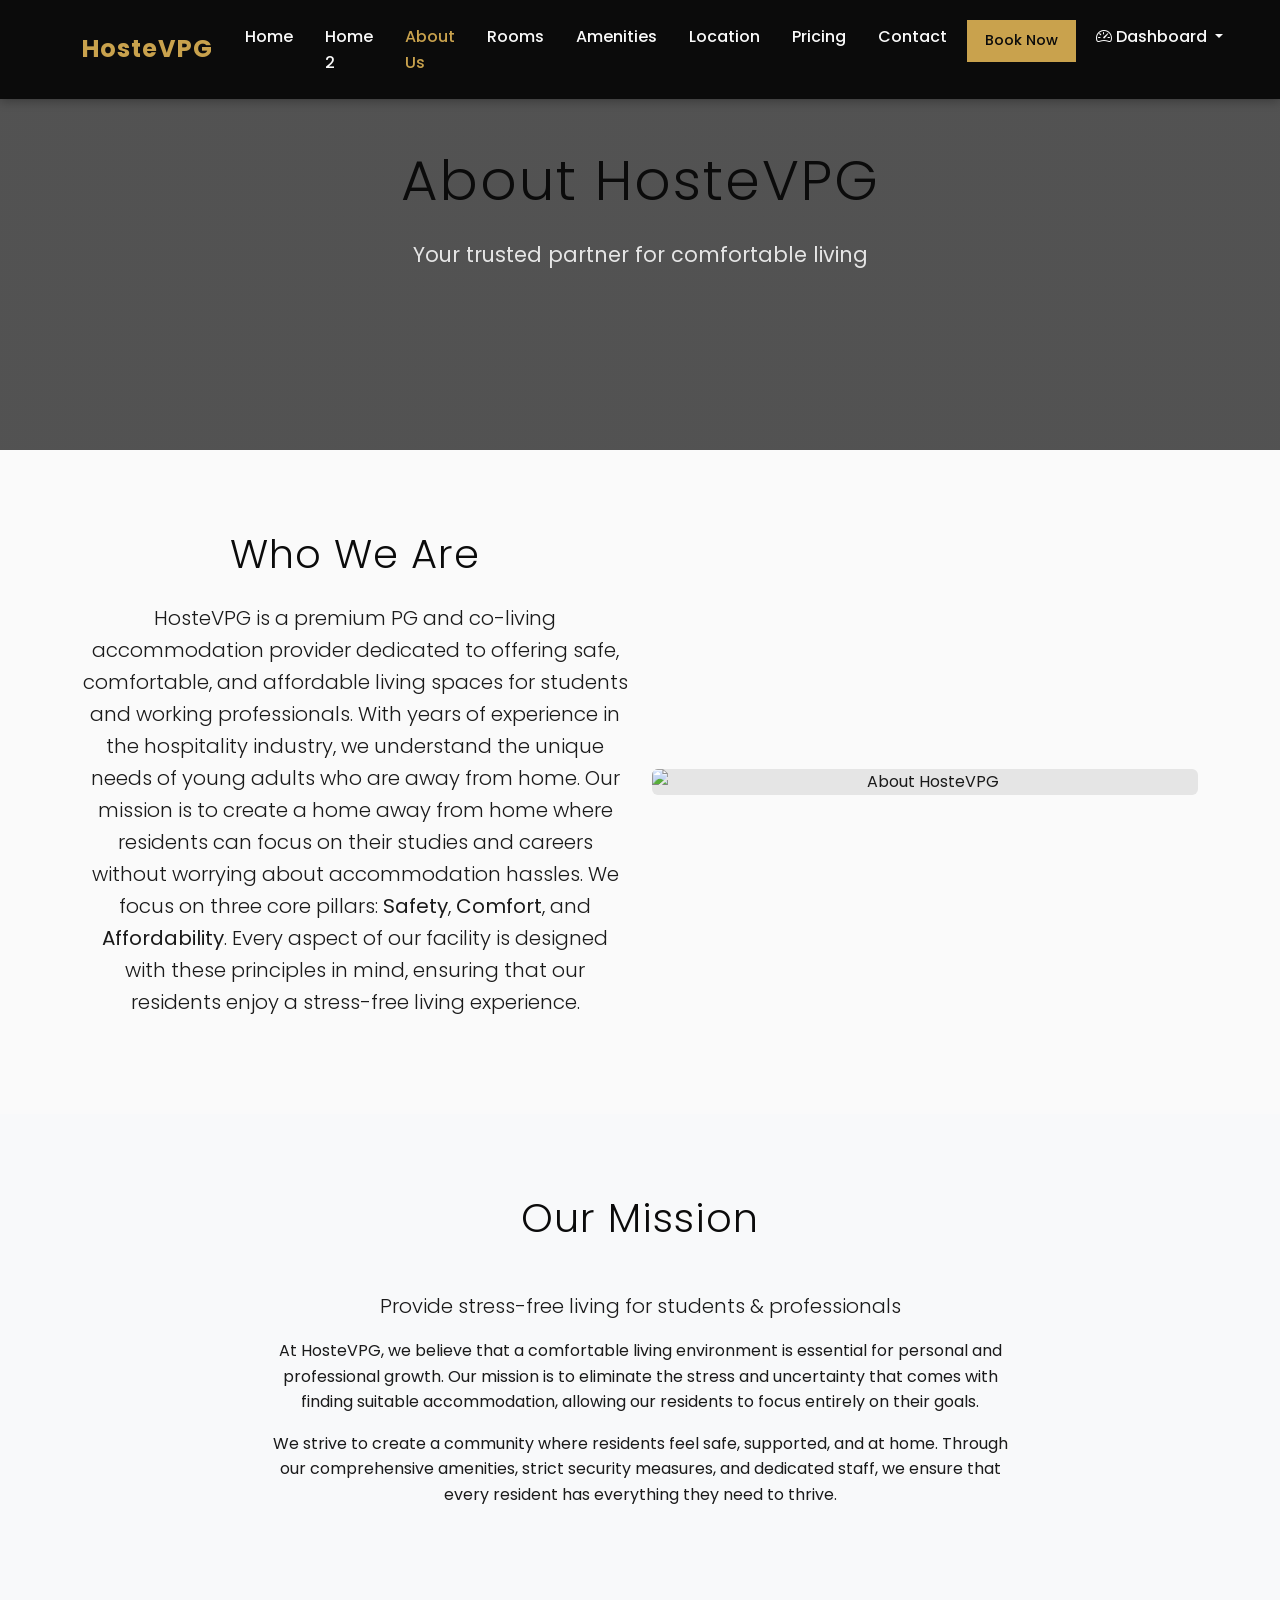
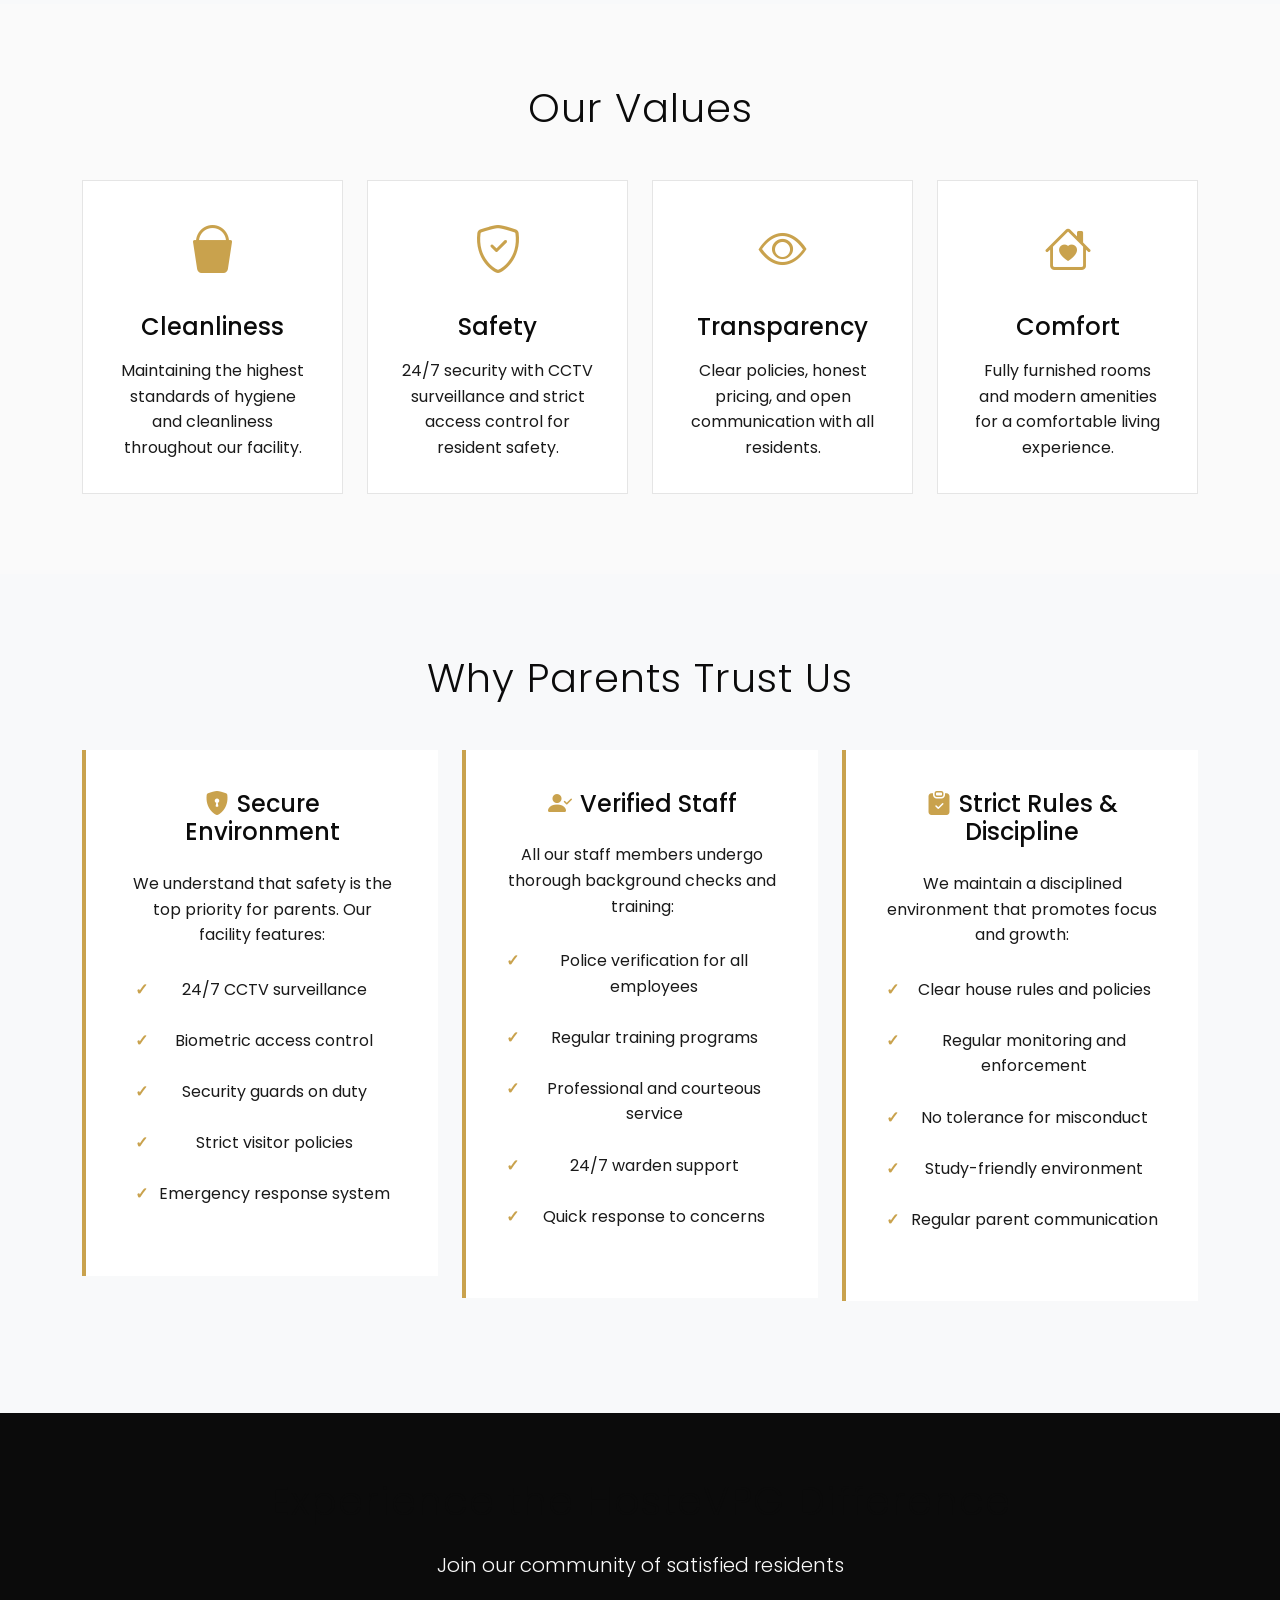
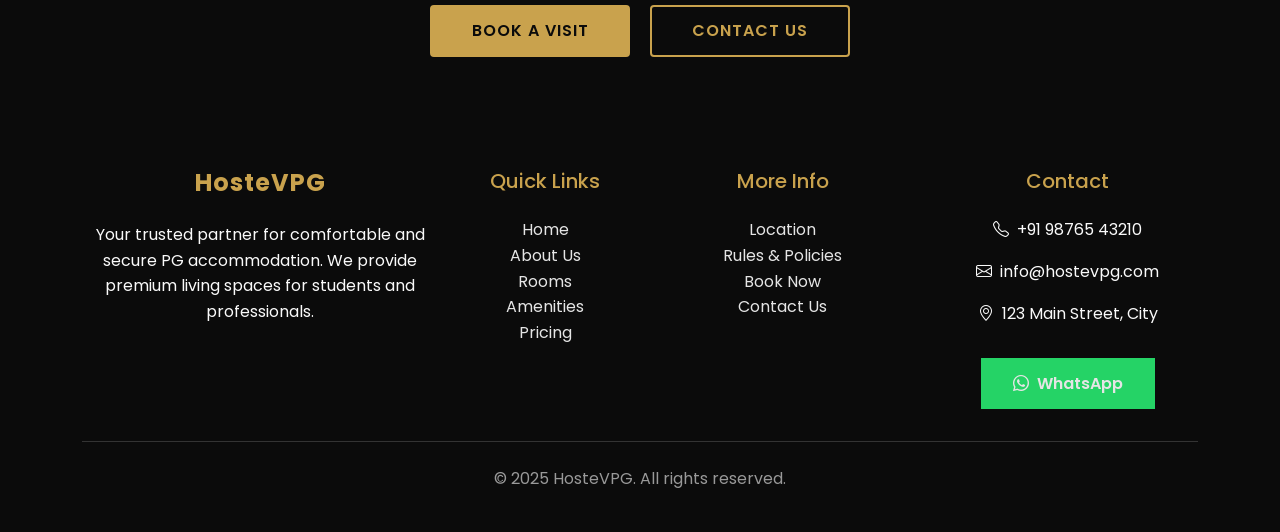
==== about.html @ 200adc02 "first commit" ====
<!DOCTYPE html>
<html lang="en">

<head>
    <meta charset="UTF-8">
    <meta name="viewport" content="width=device-width, initial-scale=1.0">
    <title>About Us - HosteVPG</title>
    <meta name="description"
        content="Learn about HosteVPG - Your trusted partner for safe, comfortable, and affordable PG accommodation.">

    <!-- Favicon -->
    <link rel="icon" href="images/favicon.svg" type="image/svg+xml">
    <link rel="icon" href="images/favicon.ico" type="image/x-icon">
    <link rel="apple-touch-icon" href="images/favicon.svg">

    <!-- Bootstrap 5 CSS -->
    <link href="https://cdn.jsdelivr.net/npm/bootstrap@5.3.0/dist/css/bootstrap.min.css" rel="stylesheet">
    <!-- Bootstrap Icons -->
    <link rel="stylesheet" href="https://cdn.jsdelivr.net/npm/bootstrap-icons@1.11.0/font/bootstrap-icons.css">
    <!-- Custom CSS -->
    <link rel="stylesheet" href="css/style.css">
</head>

<body>
    <!-- Navbar -->
    <nav class="navbar navbar-expand-xl navbar-dark fixed-top">
        <div class="container">
            <a class="navbar-brand" href="index.html">HosteVPG</a>
            <button class="navbar-toggler" type="button" data-bs-toggle="collapse" data-bs-target="#navbarNav">
                <span class="navbar-toggler-icon"></span>
            </button>
            <div class="collapse navbar-collapse" id="navbarNav">
                <ul class="navbar-nav ms-auto">
                    <li class="nav-item">
                        <a class="nav-link" href="index.html">Home</a>
                    </li>
                    <li class="nav-item">
                        <a class="nav-link" href="index2.html">Home 2</a>
                    </li>
                    <li class="nav-item">
                        <a class="nav-link active" href="about.html">About Us</a>
                    </li>
                    <li class="nav-item">
                        <a class="nav-link" href="rooms.html">Rooms</a>
                    </li>
                    <li class="nav-item">
                        <a class="nav-link" href="amenities.html">Amenities</a>
                    </li>
                    <li class="nav-item">
                        <a class="nav-link" href="location.html">Location</a>
                    </li>
                    <li class="nav-item">
                        <a class="nav-link" href="pricing.html">Pricing</a>
                    </li>
                    <li class="nav-item">
                        <a class="nav-link" href="contact.html">Contact</a>
                    </li>
                    <li class="nav-item">
                        <a class="btn btn-primary ms-1" href="booking.html">Book Now</a>
                    </li>
                    <li class="nav-item dropdown">
                        <a class="nav-link dropdown-toggle" href="#" id="navbarDropdown" role="button"
                            data-bs-toggle="dropdown" aria-expanded="false">
                            <i class="bi bi-speedometer2 me-1"></i>Dashboard
                        </a>
                        <ul class="dropdown-menu" aria-labelledby="navbarDropdown">
                            <li><a class="dropdown-item" href="user-dashboard.html"><i
                                        class="bi bi-person-circle me-2"></i>User Dashboard</a></li>
                            <li><a class="dropdown-item" href="staff-dashboard.html"><i
                                        class="bi bi-person-badge me-2"></i>Staff Dashboard</a></li>
                            <li><a class="dropdown-item" href="admin-dashboard.html"><i
                                        class="bi bi-shield-check me-2"></i>Admin Dashboard</a></li>
                        </ul>
                    </li>
                </ul>
            </div>
        </div>
    </nav>

    <!-- Page Header -->
    <section class="hero-section" style="min-height: 50vh;">
        <div class="container">
            <div class="row">
                <div class="col-lg-8 mx-auto text-center">
                    <h1>About HosteVPG</h1>
                    <p>Your trusted partner for comfortable living</p>
                </div>
            </div>
        </div>
    </section>

    <!-- Who We Are -->
    <section class="section">
        <div class="container">
            <div class="row align-items-center">
                <div class="col-lg-6">
                    <h2 class="section-title mb-4">Who We Are</h2>
                    <p class="lead">HosteVPG is a premium PG and co-living accommodation provider dedicated to offering
                        safe, comfortable, and affordable living spaces for students and working professionals.
                        With years of experience in the hospitality industry, we understand the unique needs of young
                        adults who are away from home. Our mission is to create a home away from home where residents
                        can focus on their studies and careers without worrying about accommodation hassles.
                        We focus on three core pillars: <strong>Safety</strong>, <strong>Comfort</strong>, and
                        <strong>Affordability</strong>. Every aspect of our facility is designed with these principles
                        in mind, ensuring that our residents enjoy a stress-free living experience.
                    </p>
                </div>
                <div class="col-lg-6">
                    <img src="https://images.unsplash.com/photo-1522771739844-6a9f6d5f14af?w=1200&h=800&fit=crop"
                        alt="About HosteVPG" class="img-fluid rounded">
                </div>
            </div>
        </div>
    </section>

    <!-- Our Mission -->
    <section class="section bg-light">
        <div class="container">
            <div class="row">
                <div class="col-lg-8 mx-auto text-center">
                    <h2 class="section-title">Our Mission</h2>
                    <p class="lead">Provide stress-free living for students & professionals</p>
                    <p>At HosteVPG, we believe that a comfortable living environment is essential for personal and
                        professional growth. Our mission is to eliminate the stress and uncertainty that comes with
                        finding suitable accommodation, allowing our residents to focus entirely on their goals.</p>
                    <p>We strive to create a community where residents feel safe, supported, and at home. Through our
                        comprehensive amenities, strict security measures, and dedicated staff, we ensure that every
                        resident has everything they need to thrive.</p>
                </div>
            </div>
        </div>
    </section>

    <!-- Our Values -->
    <section class="section">
        <div class="container">
            <h2 class="section-title">Our Values</h2>
            <div class="row g-4">
                <div class="col-lg-3 col-md-6">
                    <div class="feature-card text-center">
                        <div class="feature-icon">
                            <i class="bi bi-bucket-fill"></i>
                        </div>
                        <h4>Cleanliness</h4>
                        <p>Maintaining the highest standards of hygiene and cleanliness throughout our facility.</p>
                    </div>
                </div>
                <div class="col-lg-3 col-md-6">
                    <div class="feature-card text-center">
                        <div class="feature-icon">
                            <i class="bi bi-shield-check"></i>
                        </div>
                        <h4>Safety</h4>
                        <p>24/7 security with CCTV surveillance and strict access control for resident safety.</p>
                    </div>
                </div>
                <div class="col-lg-3 col-md-6">
                    <div class="feature-card text-center">
                        <div class="feature-icon">
                            <i class="bi bi-eye"></i>
                        </div>
                        <h4>Transparency</h4>
                        <p>Clear policies, honest pricing, and open communication with all residents.</p>
                    </div>
                </div>
                <div class="col-lg-3 col-md-6">
                    <div class="feature-card text-center">
                        <div class="feature-icon">
                            <i class="bi bi-house-heart"></i>
                        </div>
                        <h4>Comfort</h4>
                        <p>Fully furnished rooms and modern amenities for a comfortable living experience.</p>
                    </div>
                </div>
            </div>
        </div>
    </section>

    <!-- Why Parents Trust Us -->
    <section class="section bg-light">
        <div class="container">
            <h2 class="section-title">Why Parents Trust Us</h2>
            <div class="row g-4">
                <div class="col-lg-4 col-md-6">
                    <div class="policy-section">
                        <h4><i class="bi bi-shield-lock-fill text-gold me-2"></i>Secure Environment</h4>
                        <p>We understand that safety is the top priority for parents. Our facility features:</p>
                        <ul>
                            <li>24/7 CCTV surveillance</li>
                            <li>Biometric access control</li>
                            <li>Security guards on duty</li>
                            <li>Strict visitor policies</li>
                            <li>Emergency response system</li>
                        </ul>
                    </div>
                </div>
                <div class="col-lg-4 col-md-6">
                    <div class="policy-section">
                        <h4><i class="bi bi-person-check-fill text-gold me-2"></i>Verified Staff</h4>
                        <p>All our staff members undergo thorough background checks and training:</p>
                        <ul>
                            <li>Police verification for all employees</li>
                            <li>Regular training programs</li>
                            <li>Professional and courteous service</li>
                            <li>24/7 warden support</li>
                            <li>Quick response to concerns</li>
                        </ul>
                    </div>
                </div>
                <div class="col-lg-4 col-md-6">
                    <div class="policy-section">
                        <h4><i class="bi bi-clipboard-check-fill text-gold me-2"></i>Strict Rules & Discipline</h4>
                        <p>We maintain a disciplined environment that promotes focus and growth:</p>
                        <ul>
                            <li>Clear house rules and policies</li>
                            <li>Regular monitoring and enforcement</li>
                            <li>No tolerance for misconduct</li>
                            <li>Study-friendly environment</li>
                            <li>Regular parent communication</li>
                        </ul>
                    </div>
                </div>
            </div>
        </div>
    </section>

    <!-- CTA Section -->
    <section class="cta-banner">
        <div class="container">
            <h2>Experience the HosteVPG Difference</h2>
            <p class="lead mb-4">Join our community of satisfied residents</p>
            <div class="cta-buttons">
                <a href="booking.html" class="btn btn-primary me-md-3 mb-3 mb-md-0">Book a Visit</a>
                <a href="contact.html" class="btn btn-outline-primary">Contact Us</a>
            </div>
        </div>
    </section>

    <!-- Footer -->
    <footer class="footer">
        <div class="container">
            <div class="row g-4">
                <div class="col-lg-4 col-md-6">
                    <h5 class="brand-text">HosteVPG</h5>
                    <p>Your trusted partner for comfortable and secure PG accommodation. We provide premium living
                        spaces for students and professionals.</p>
                </div>
                <div class="col-lg-2 col-md-6">
                    <h5>Quick Links</h5>
                    <ul class="list-unstyled">
                        <li><a href="index.html">Home</a></li>
                        <li><a href="about.html">About Us</a></li>
                        <li><a href="rooms.html">Rooms</a></li>
                        <li><a href="amenities.html">Amenities</a></li>
                        <li><a href="pricing.html">Pricing</a></li>
                    </ul>
                </div>
                <div class="col-lg-3 col-md-6">
                    <h5>More Info</h5>
                    <ul class="list-unstyled">
                        <li><a href="location.html">Location</a></li>
                        <li><a href="rules.html">Rules & Policies</a></li>
                        <li><a href="booking.html">Book Now</a></li>
                        <li><a href="contact.html">Contact Us</a></li>
                    </ul>
                </div>
                <div class="col-lg-3 col-md-6">
                    <h5>Contact</h5>
                    <p><i class="bi bi-telephone me-2"></i>+91 98765 43210</p>
                    <p><i class="bi bi-envelope me-2"></i>info@hostevpg.com</p>
                    <p><i class="bi bi-geo-alt me-2"></i>123 Main Street, City</p>
                    <div class="mt-3">
                        <a href="#" class="whatsapp-btn" data-whatsapp><i class="bi bi-whatsapp me-2"></i>WhatsApp</a>
                    </div>
                </div>
            </div>
            <div class="footer-bottom">
                <p>&copy; 2025 HosteVPG. All rights reserved.</p>
            </div>
        </div>
    </footer>

    <!-- Bootstrap 5 JS -->
    <script src="https://cdn.jsdelivr.net/npm/bootstrap@5.3.0/dist/js/bootstrap.bundle.min.js"></script>
    <!-- Custom JS -->
    <script src="js/main.js"></script>
</body>

</html>
---- css/style.css ----
/* Luxury PG Accommodation Site - Custom Styles */
@import url('https://fonts.googleapis.com/css2?family=Poppins:wght@300;400;500;600;700&display=swap');

:root {
    --matte-black: #0B0B0B;
    --champagne-gold: #C9A24D;
    --off-white: #FAFAFA;
    --dark-gray: #1a1a1a;
    --light-gray: #e5e5e5;

    /* Typography Variables */
    --font-primary: 'Poppins', sans-serif;
    --font-size-base: 16px;
    --line-height-base: 1.6;
    --line-height-heading: 1.2;

    --font-weight-regular: 400;
    --font-weight-medium: 500;
    --font-weight-bold: 700;

    --h1-size: 3.5rem;
    --h2-size: 2.5rem;
    --h3-size: 2rem;
    --h4-size: 1.5rem;
    --h5-size: 1.25rem;
    --h6-size: 1rem;

    /* Button Variables */
    --btn-padding-y: 0.75rem;
    --btn-padding-x: 2rem;
    --btn-radius: 4px;
    --btn-font-weight: 600;
    --btn-letter-spacing: 1px;
    --btn-transition: all 0.3s ease;
}

/* Global Font Enforcement */
body,
h1,
h2,
h3,
h4,
h5,
h6,
p,
a,
button,
input,
textarea,
select,
label,
.btn,
.navbar-brand,
.nav-link,
.card-title,
.footer,
.h1,
.h2,
.h3,
.h4,
.h5,
.h6 {
    font-family: var(--font-primary) !important;
}

* {
    margin: 0;
    padding: 0;
    box-sizing: border-box;
}

body {
    font-family: var(--font-primary);
    color: var(--dark-gray);
    /* Updated color */
    background-color: var(--off-white);
    font-size: var(--font-size-base);
    line-height: var(--line-height-base);
    font-weight: var(--font-weight-regular);
    text-align: center;
}

/* Center all headings */
h1,
h2,
h3,
h4,
h5,
h6,
.h1,
.h2,
.h3,
.h4,
.h5,
.h6 {
    line-height: var(--line-height-heading);
    font-weight: var(--font-weight-bold);
    color: var(--matte-black);
    margin-bottom: 1rem;
    text-align: center;
}

h1 {
    font-size: var(--h1-size);
}

h2 {
    font-size: var(--h2-size);
}

h3 {
    font-size: var(--h3-size);
}

h4 {
    font-size: var(--h4-size);
}

h5 {
    font-size: var(--h5-size);
}

h6 {
    font-size: var(--h6-size);
}

/* Center all paragraphs */
p {
    text-align: center;
    margin-bottom: 1rem;
}

/* Center all text elements */
div,
section,
article {
    text-align: center;
}

/* Exception for navbar container */
.navbar .container {
    text-align: left !important;
}

/* Exception for form containers */
form {
    text-align: center;
}

form .form-group,
form .mb-3,
form .row {
    text-align: center;
}

/* Center lists */
ul,
ol {
    text-align: center;
    list-style-position: inside;
}

li {
    text-align: center;
}

/* Navbar Styles */
.navbar {
    background-color: var(--matte-black) !important;
    padding: 1rem 0;
    box-shadow: 0 2px 10px rgba(0, 0, 0, 0.3);
    text-align: left !important;
}

/* Standardized Brand Text */
.brand-text {
    font-size: var(--h4-size);
    /* was 1.5rem */
    font-weight: var(--font-weight-bold);
    color: var(--champagne-gold) !important;
    letter-spacing: 1px;
}

.navbar-brand {
    color: var(--champagne-gold) !important;
    font-size: var(--h4-size);
    /* was 1.5rem, which is h4 size */
    font-weight: var(--font-weight-bold);
    letter-spacing: 1px;
    display: flex;
    align-items: center;
    text-align: left !important;
}

/* ... existing styles ... */

/* Footer */
.footer {
    background-color: var(--matte-black);
    color: var(--off-white);
    padding: 3rem 0 1.5rem;
}

.footer h5 {
    color: var(--champagne-gold);
    margin-bottom: 1.5rem;
    font-weight: 500;
    text-align: center;
}

.footer h5.brand-text {
    font-weight: 700;
    font-size: 1.5rem;
}


.navbar-brand img {
    height: 40px;
    width: auto;
    margin-right: 10px;
}

.navbar-nav {
    text-align: left !important;
}

.navbar-nav .nav-link {
    color: var(--off-white) !important;
    margin: 0 0.25rem;
    font-weight: 500;
    /* Updated to 500 */
    font-size: 1rem;
    /* 16px */
    transition: color 0.3s ease;
    text-align: left !important;
    padding: 0.5rem 0.75rem !important;
}

.navbar-nav .nav-link:hover,
.navbar-nav .nav-link.active {
    color: var(--champagne-gold) !important;
}

/* Navbar Buttons */
.navbar-nav .btn {
    margin: 0.25rem 0.25rem;
    padding: 0.5rem 1rem;
    font-size: 0.9rem;
    font-weight: 500;
    border-radius: 0;
    text-transform: none;
    letter-spacing: normal;
    min-width: auto;
    white-space: nowrap;
}

.navbar-nav .btn-primary {
    background-color: var(--champagne-gold);
    border-color: var(--champagne-gold);
    color: var(--matte-black);
}

.navbar-nav .btn-primary:hover {
    background-color: #b8943a;
    border-color: #b8943a;
    color: var(--matte-black);
}

.navbar-nav .btn-primary.active {
    background-color: #b8943a;
    border-color: #b8943a;
    color: var(--matte-black);
}

.navbar-nav .btn-outline-primary.active {
    background-color: var(--champagne-gold);
    border-color: var(--champagne-gold);
    color: var(--matte-black);
}

.navbar-nav .btn-outline-primary {
    border-color: var(--champagne-gold);
    color: var(--champagne-gold);
    background-color: transparent;
}

.navbar-nav .btn-outline-primary:hover {
    background-color: var(--champagne-gold);
    border-color: var(--champagne-gold);
    color: var(--matte-black);
}

.navbar-nav .dropdown-menu {
    background-color: var(--matte-black);
    border: 1px solid var(--champagne-gold);
    border-radius: 0;
    margin-top: 0.5rem;
}

.navbar-nav .dropdown-item {
    color: var(--off-white);
    padding: 0.75rem 1.5rem;
    transition: all 0.3s ease;
}

.navbar-nav .dropdown-item:hover {
    background-color: rgba(201, 162, 77, 0.1);
    color: var(--champagne-gold);
}

.navbar-nav .dropdown-item i {
    color: var(--champagne-gold);
}

/* Hero Section */
.hero-section {
    background: linear-gradient(rgba(11, 11, 11, 0.7), rgba(11, 11, 11, 0.7)), url('https://images.unsplash.com/photo-1522771739844-6a9f6d5f14af?w=1600&h=900&fit=crop') center/cover;
    min-height: 90vh;
    display: flex;
    align-items: center;
    justify-content: center;
    color: var(--off-white);
    text-align: center;
    padding: 4rem 0;
}

.hero-section h1 {
    font-size: var(--h1-size);
    /* was 3.5rem */
    font-weight: 300;
    /* Keeping lightweight for Hero specific design */
    margin-bottom: 1.5rem;
    letter-spacing: 2px;
    text-align: center;
}

.hero-section p {
    font-size: 1.3rem;
    margin-bottom: 2rem;
    color: var(--light-gray);
}

/* Buttons */
/* Button Variables */
:root {
    --btn-padding-y: 0.75rem;
    --btn-padding-x: 2rem;
    --btn-radius: 4px;
    --btn-font-weight: 600;
    --btn-letter-spacing: 1px;
    --btn-transition: all 0.3s ease;
}

/* ... existing body styles ... */

/* Buttons Standardized */
.btn {
    border-radius: var(--btn-radius);
    font-weight: var(--btn-font-weight);
    /* 600 */
    letter-spacing: var(--btn-letter-spacing);
    text-transform: uppercase;
    transition: var(--btn-transition);
    padding: var(--btn-padding-y) var(--btn-padding-x);
    font-size: 1rem;
    /* Ensure 16px base size for buttons */
}

.btn-primary {
    background-color: var(--champagne-gold);
    border: 2px solid var(--champagne-gold);
    /* Ensure border width matches outline for sizing consistency */
    color: var(--matte-black);
}

.btn-primary:hover {
    background-color: #b8943a;
    border-color: #b8943a;
    transform: translateY(-2px);
    box-shadow: 0 5px 15px rgba(201, 162, 77, 0.4);
    color: var(--matte-black);
}

.btn-outline-primary {
    border: 2px solid var(--champagne-gold);
    color: var(--champagne-gold);
    background-color: transparent;
}

.btn-outline-primary:hover {
    background-color: var(--champagne-gold);
    color: var(--matte-black);
    border-color: var(--champagne-gold);
}

/* Section Styles */
.section {
    padding: 5rem 0;
    text-align: center;
}

.container {
    text-align: center;
}

.row {
    text-align: center;
    justify-content: center;
}

.section-title {
    font-size: var(--h2-size);
    /* was 2.5rem */
    font-weight: 300;
    /* keeping 300 for design specific style */
    text-align: center;
    margin-bottom: 3rem;
    color: var(--matte-black);
    letter-spacing: 1px;
}

.section-subtitle {
    text-align: center;
    color: #666;
    margin-bottom: 4rem;
    font-size: 1.1rem;
}

/* Feature Cards */
.feature-card {
    text-align: center;
    padding: 2rem;
    background-color: white;
    border-radius: 0;
    height: 100%;
    min-height: 100%;
    transition: transform 0.3s ease, box-shadow 0.3s ease;
    border: 1px solid var(--light-gray);
    margin: 0 auto;
    display: flex;
    flex-direction: column;
    align-items: center;
    justify-content: flex-start;
}

/* Ensure columns stretch to equal height */
.row.g-4>[class*="col-"],
.row>[class*="col-"] {
    display: flex;
    flex-direction: column;
}

.row.g-4>[class*="col-"]>.feature-card,
.row>[class*="col-"]>.feature-card {
    flex: 1;
    display: flex;
    flex-direction: column;
}

.feature-card:hover {
    transform: translateY(-5px);
    box-shadow: 0 10px 30px rgba(0, 0, 0, 0.1);
}

.feature-icon {
    font-size: 3rem;
    color: var(--champagne-gold);
    margin-bottom: 1.5rem;
}

.feature-card h4 {
    color: var(--matte-black);
    margin-bottom: 1rem;
    font-weight: 500;
    text-align: center;
}

.feature-card p {
    text-align: center;
    flex-grow: 1;
    margin-bottom: 0;
}

/* Room Cards */
.room-card {
    background-color: white;
    border-radius: 0;
    overflow: hidden;
    transition: transform 0.3s ease, box-shadow 0.3s ease;
    border: 1px solid var(--light-gray);
    height: 100%;
    min-height: 100%;
    margin: 0 auto;
    display: flex;
    flex-direction: column;
    align-items: center;
    text-align: center;
}

/* Ensure all card columns stretch to equal height */
.row.g-4>[class*="col-"],
.row>[class*="col-"] {
    display: flex;
    flex-direction: column;
}

.row.g-4>[class*="col-"]>.room-card,
.row>[class*="col-"]>.room-card {
    flex: 1;
    display: flex;
    flex-direction: column;
}

.row.g-4>[class*="col-"]>.feature-card,
.row>[class*="col-"]>.feature-card {
    flex: 1;
    display: flex;
    flex-direction: column;
}

.room-card:hover {
    transform: translateY(-5px);
    box-shadow: 0 15px 40px rgba(0, 0, 0, 0.15);
}

.room-card img {
    width: 100%;
    height: 250px;
    object-fit: cover;
    background-color: var(--light-gray);
    display: block;
    max-width: 100%;
}

/* Ensure images are responsive on all devices */
img.img-fluid {
    max-width: 100%;
    height: auto;
    display: block;
}

/* Image fallback for missing images */
img {
    background-color: var(--light-gray);
}

img[src=""],
img:not([src]) {
    background: linear-gradient(135deg, var(--matte-black) 0%, var(--dark-gray) 100%);
    display: flex;
    align-items: center;
    justify-content: center;
    color: var(--champagne-gold);
    font-size: 0.9rem;
}

img[src=""]::after,
img:not([src])::after {
    content: "Image not found";
}

/* Image loading error fallback */
img {
    background-color: var(--light-gray);
}

/* Exception for testimonial images - no min-height */
.testimonial-card img {
    min-height: 0 !important;
}

img[onerror] {
    background: linear-gradient(135deg, var(--matte-black) 0%, var(--dark-gray) 100%);
    display: flex;
    align-items: center;
    justify-content: center;
}

.room-card-body {
    padding: 2rem;
    text-align: center;
    width: 100%;
    display: flex;
    flex-direction: column;
    align-items: center;
    flex-grow: 1;
    justify-content: space-between;
}

.room-card h5 {
    color: var(--matte-black);
    margin-bottom: 1rem;
    font-weight: 500;
    text-align: center;
}

.room-price {
    color: var(--champagne-gold);
    font-size: 1.5rem;
    font-weight: 600;
    margin-bottom: 1rem;
}

/* Amenities Grid */
.amenity-item {
    padding: 1.5rem;
    background-color: white;
    border-left: 3px solid var(--champagne-gold);
    margin-bottom: 1rem;
    transition: background-color 0.3s ease;
    text-align: center;
    margin-left: auto;
    margin-right: auto;
}

.amenity-item:hover {
    background-color: var(--off-white);
}

.amenity-item h5 {
    color: var(--matte-black);
    margin-bottom: 0.5rem;
    text-align: center;
}

.amenity-item p {
    text-align: center;
}

/* Testimonials */
.testimonial-card {
    background-color: white;
    padding: 2.5rem;
    border-radius: 0;
    border-left: 4px solid var(--champagne-gold);
    height: 100%;
    box-shadow: 0 5px 20px rgba(0, 0, 0, 0.08);
    text-align: center;
    margin: 0 auto;
    display: flex;
    flex-direction: column;
    align-items: center;
}

.testimonial-card .text-center {
    overflow: hidden;
    width: 86px;
    height: 86px;
    border-radius: 50%;
    margin: 0 auto;
    display: flex;
    align-items: center;
    justify-content: center;
    background: transparent;
}

.testimonial-card img {
    border-radius: 50% !important;
    width: 80px !important;
    height: 80px !important;
    min-width: 80px !important;
    min-height: 80px !important;
    max-width: 80px !important;
    max-height: 80px !important;
    object-fit: cover !important;
    object-position: center !important;
    display: block !important;
    margin: 0 !important;
    border: 3px solid var(--champagne-gold);
    padding: 0 !important;
    aspect-ratio: 1 / 1 !important;
    flex-shrink: 0;
    background: none !important;
    background-image: none !important;
    background-repeat: no-repeat !important;
}

.testimonial-rating {
    color: var(--champagne-gold);
    font-size: 1.2rem;
    margin-bottom: 1rem;
}

.testimonial-text {
    font-style: italic;
    color: #555;
    margin-bottom: 1.5rem;
    text-align: center;
}

.testimonial-author {
    font-weight: 600;
    color: var(--matte-black);
    text-align: center;
}

/* CTA Banner */
.cta-banner {
    background-color: var(--matte-black);
    color: var(--off-white);
    padding: 4rem 0;
    text-align: center;
}

.cta-banner h2 {
    font-size: 2.5rem;
    font-weight: 300;
    margin-bottom: 1.5rem;
    letter-spacing: 1px;
}

/* Final CTA Section */
.final-cta-section {
    background: linear-gradient(rgba(11, 11, 11, 0.8), rgba(11, 11, 11, 0.8)), url('https://images.unsplash.com/photo-1514565131-fce0801e5785?w=1600&h=600&fit=crop') center/cover no-repeat fixed;
    color: var(--off-white);
    padding: 6rem 0;
    text-align: center;
    position: relative;
    background-attachment: fixed;
    /* Parallax effect */
}

.final-cta-section h2 {
    font-size: 3rem;
    font-weight: 700;
    margin-bottom: 1.5rem;
    letter-spacing: 1px;
    color: var(--off-white);
}

.final-cta-section p.lead {
    font-size: 1.25rem;
    margin-bottom: 2.5rem;
    color: var(--light-gray);
    max-width: 800px;
    margin-left: auto;
    margin-right: auto;
}

.final-cta-section .btn {
    padding: 1rem 3rem;
    font-size: 1.1rem;
    text-transform: uppercase;
    letter-spacing: 1px;
    margin: 0.5rem;
}


/* Footer */
.footer {
    background-color: var(--matte-black);
    color: var(--off-white);
    padding: 3rem 0 1.5rem;
}

.footer h5 {
    color: var(--champagne-gold);
    margin-bottom: 1.5rem;
    font-weight: 500;
    text-align: center;
}

.footer p {
    text-align: center;
}

.footer ul {
    text-align: center;
    list-style-position: inside;
}

.footer li {
    text-align: center;
}

.footer a {
    color: var(--light-gray);
    text-decoration: none;
    transition: color 0.3s ease;
}

.footer a:hover {
    color: var(--champagne-gold);
}

.footer-bottom {
    border-top: 1px solid #333;
    margin-top: 2rem;
    padding-top: 1.5rem;
    text-align: center;
    color: #999;
}

/* Form Styles */
.form-control {
    border-radius: 0;
    border: 1px solid var(--light-gray);
    padding: 0.8rem;
    font-size: 1rem;
    text-align: left;
}

.form-control:focus {
    border-color: var(--champagne-gold);
    box-shadow: 0 0 0 0.2rem rgba(201, 162, 77, 0.25);
}

.form-label {
    font-weight: 500;
    color: var(--matte-black);
    margin-bottom: 0.5rem;
    text-align: left;
    display: block;
    width: 100%;
}

.form-group {
    text-align: left;
}

.form-row {
    text-align: left;
}

input[type="text"],
input[type="email"],
input[type="tel"],
input[type="number"],
input[type="date"],
textarea,
select {
    text-align: left;
}

/* Pricing Table */
.pricing-table {
    background-color: white;
    padding: 2.5rem;
    border: 2px solid var(--light-gray);
    transition: border-color 0.3s ease, transform 0.3s ease;
    height: 100%;
    min-height: 100%;
    text-align: center;
    margin: 0 auto;
    display: flex;
    flex-direction: column;
    align-items: center;
    justify-content: flex-start;
}

.row.g-4>[class*="col-"]>.pricing-table {
    flex: 1;
    display: flex;
    flex-direction: column;
}

.pricing-table:hover {
    border-color: var(--champagne-gold);
    transform: translateY(-5px);
}

.pricing-table h3 {
    color: var(--matte-black);
    margin-bottom: 1rem;
    font-weight: 500;
    text-align: center;
}

.pricing-table .pricing-amount {
    text-align: center;
}

.pricing-table p {
    text-align: center;
}

.pricing-table ul {
    text-align: center;
    width: 100%;
    flex-grow: 1;
    margin-bottom: 0;
}

.pricing-table li {
    text-align: center;
}

.pricing-amount {
    font-size: 2.5rem;
    color: var(--champagne-gold);
    font-weight: 600;
    margin-bottom: 1.5rem;
}

.pricing-features {
    list-style: none;
    padding: 0;
    text-align: center;
    display: inline-block;
    width: 100%;
}

.pricing-features li {
    padding: 0.8rem 0;
    border-bottom: 1px solid var(--light-gray);
    text-align: center;
}

.pricing-features li:last-child {
    border-bottom: none;
}

.pricing-features li i {
    display: inline-block;
}

/* Location Map */
.location-map {
    width: 100%;
    height: 400px;
    border: 2px solid var(--light-gray);
}

/* Contact Info Cards - Modal Style */
.contact-card {
    background-color: white;
    padding: 2.5rem;
    text-align: center;
    border: 2px solid var(--light-gray);
    border-radius: 8px;
    height: 100%;
    min-height: 100%;
    transition: all 0.3s ease;
    margin: 0 auto;
    display: flex;
    flex-direction: column;
    align-items: center;
    justify-content: flex-start;
    box-shadow: 0 4px 6px rgba(0, 0, 0, 0.1);
    position: relative;
    overflow: hidden;
}

.contact-card::before {
    content: '';
    position: absolute;
    top: 0;
    left: 0;
    right: 0;
    height: 4px;
    background: linear-gradient(90deg, var(--champagne-gold), #b8943a);
}

.contact-card:hover {
    transform: translateY(-8px);
    box-shadow: 0 12px 24px rgba(0, 0, 0, 0.15);
    border-color: var(--champagne-gold);
}

.row.g-4>[class*="col-"]>.contact-card {
    flex: 1;
    display: flex;
    flex-direction: column;
}

.contact-card .contact-icon {
    font-size: 3.5rem;
    color: var(--champagne-gold);
    margin-bottom: 1.5rem;
    display: flex;
    align-items: center;
    justify-content: center;
    width: 80px;
    height: 80px;
    background: linear-gradient(135deg, rgba(201, 162, 77, 0.1), rgba(201, 162, 77, 0.05));
    border-radius: 50%;
    margin: 0 auto 1.5rem;
}

.contact-card h4 {
    text-align: center;
    margin-top: 0;
    margin-bottom: 1.5rem;
    font-size: 1.5rem;
    font-weight: 600;
    color: var(--matte-black);
}

.contact-card p {
    text-align: center;
    margin-bottom: 0.75rem;
    font-size: 1rem;
    line-height: 1.6;
}

.contact-card p.text-muted {
    font-size: 0.9rem;
    color: #666;
    margin-bottom: 2rem;
}

.contact-card .btn {
    margin-top: auto;
    width: 100%;
    max-width: 220px;
    padding: 0.75rem 1.5rem;
    font-weight: 600;
    border-radius: 6px;
    transition: all 0.3s ease;
}

.contact-card .btn:hover {
    transform: translateY(-2px);
    box-shadow: 0 4px 12px rgba(201, 162, 77, 0.3);
}

.contact-card:hover {
    transform: translateY(-5px);
    box-shadow: 0 10px 30px rgba(0, 0, 0, 0.1);
}

.contact-icon {
    font-size: 2.5rem;
    color: var(--champagne-gold);
    margin-bottom: 1rem;
}

/* Rules & Policies */
.policy-section {
    background-color: white;
    padding: 2.5rem;
    margin-bottom: 2rem;
    border-left: 4px solid var(--champagne-gold);
    text-align: center;
    margin-left: auto;
    margin-right: auto;
}

.policy-section h4 {
    color: var(--matte-black);
    margin-bottom: 1.5rem;
    font-weight: 500;
    text-align: center;
}

.policy-section ul {
    list-style: none;
    padding-left: 0;
    text-align: center;
    display: inline-block;
}

.policy-section ul li {
    padding: 0.8rem 0;
    padding-left: 1.5rem;
    position: relative;
    text-align: center;
}

.policy-section ul li:before {
    content: "✓";
    position: absolute;
    left: 0;
    color: var(--champagne-gold);
    font-weight: bold;
}

/* WhatsApp Button */
.whatsapp-btn {
    background-color: #25D366;
    color: white;
    padding: 0.8rem 2rem;
    border-radius: 0;
    text-decoration: none;
    display: inline-block;
    font-weight: 600;
    transition: background-color 0.3s ease;
}

.whatsapp-btn:hover {
    background-color: #20BA5A;
    color: white;
}

/* Utility Classes */
.bg-dark-custom {
    background-color: var(--matte-black) !important;
}

.text-gold {
    color: var(--champagne-gold) !important;
}

.bg-gold {
    background-color: var(--champagne-gold) !important;
}

/* Responsive */
@media (max-width: 768px) {

    /* Navbar buttons on mobile */
    .navbar-nav .btn {
        width: 100%;
        margin: 0.5rem 0;
        text-align: center;
        display: block;
    }

    .navbar-nav .dropdown-menu {
        width: 100%;
        position: static !important;
        transform: none !important;
        margin-top: 0;
    }

    .hero-section h1 {
        font-size: 2.5rem;
        text-align: center;
    }

    .hero-section p {
        font-size: 1.1rem;
        text-align: center;
    }

    .section-title {
        font-size: 2rem;
        text-align: center;
    }

    .section {
        padding: 3rem 0;
        text-align: center;
    }

    .section-subtitle {
        text-align: center;
    }

    /* Center all containers on mobile */
    .container {
        text-align: center;
    }

    .row {
        justify-content: center;
        text-align: center;
    }

    [class*="col-"] {
        text-align: center;
        display: flex;
        flex-direction: column;
        align-items: center;
    }

    /* Center all text elements */
    h1,
    h2,
    h3,
    h4,
    h5,
    h6 {
        text-align: center !important;
    }

    p {
        text-align: center !important;
    }

    ul,
    ol {
        text-align: center;
        list-style-position: inside;
    }

    li {
        text-align: center;
    }

    /* Mobile Button Spacing */
    .hero-buttons,
    .cta-buttons {
        display: flex;
        flex-direction: column;
        align-items: center;
        justify-content: center;
        gap: 1rem;
        width: 100%;
    }

    .hero-buttons .btn,
    .cta-buttons .btn {
        width: 100%;
        max-width: 280px;
        min-width: 280px;
        margin: 0 !important;
        display: block;
        padding: 0.8rem 2.5rem;
        text-align: center;
    }

    .cta-banner {
        display: flex;
        flex-direction: column;
        align-items: center;
        text-align: center;
    }

    .cta-banner h2,
    .cta-banner p {
        text-align: center;
    }

    /* CTA Banner Button Spacing */
    .cta-banner .btn {
        margin-bottom: 1rem;
        margin-right: 0 !important;
    }

    .cta-banner .btn:last-child {
        margin-bottom: 0;
    }

    /* Button containers in sections */
    .mt-4 .btn,
    .section .btn {
        margin-bottom: 1rem;
        width: 100%;
        max-width: 280px;
        min-width: 280px;
        text-align: center;
        margin-left: auto;
        margin-right: auto;
    }

    .mt-4 .btn:last-child,
    .section .btn:last-child {
        margin-bottom: 0;
    }

    /* Center cards */
    .feature-card,
    .room-card,
    .contact-card,
    .pricing-table,
    .amenity-item,
    .testimonial-card {
        text-align: center;
        margin-left: auto;
        margin-right: auto;
    }

    /* Center images */
    img {
        margin-left: auto;
        margin-right: auto;
        display: block;
        max-width: 100%;
        height: auto;
    }

    /* Ensure room card images are responsive on mobile */
    .room-card img {
        width: 100% !important;
        height: auto !important;
        min-height: 200px;
        max-height: 300px;
        object-fit: cover;
    }

    /* Ensure all images have proper fallback */
    img[src=""],
    img:not([src]),
    img[src*="unsplash"] {
        background-color: var(--light-gray);
        background-image: linear-gradient(135deg, #e5e5e5 0%, #d0d0d0 100%);
    }

    /* Forms on mobile */
    form {
        text-align: left;
    }

    .form-label {
        text-align: left !important;
    }

    /* Center submit button only */
    form .btn[type="submit"],
    form button[type="submit"] {
        margin-left: auto;
        margin-right: auto;
        display: block;
    }

    /* Reorder sections on mobile - Contact Form above Contact Information */
    /* Use CSS to reorder only on contact page */
    body.contact-page,
    body:has(.contact-form-section) {
        display: flex;
        flex-direction: column;
    }

    /* Set order for sections on contact page */
    .contact-page .hero-section,
    body:has(.contact-form-section) .hero-section {
        order: 0;
    }

    .contact-page .contact-form-section,
    body:has(.contact-form-section) .contact-form-section {
        order: 1;
    }

    .contact-page .contact-info-section,
    body:has(.contact-form-section) .contact-info-section {
        order: 2;
    }

    /* Other sections maintain natural order */
    .contact-page .section:not(.contact-form-section):not(.contact-info-section):not(.hero-section),
    body:has(.contact-form-section) .section:not(.contact-form-section):not(.contact-info-section):not(.hero-section) {
        order: 3;
    }

    .contact-page .footer,
    body:has(.contact-form-section) .footer {
        order: 999;
    }

    /* Mobile: Keep list items with icons in straight line - prevent awkward wrapping */
    .amenity-item ul.list-unstyled li,
    .room-card-body ul.list-unstyled li,
    .pricing-features li,
    .list-unstyled li {
        display: flex !important;
        align-items: flex-start !important;
        text-align: left !important;
        padding: 0.5rem 0 !important;
        line-height: 1.6 !important;
        justify-content: flex-start !important;
        flex-wrap: nowrap !important;
        white-space: normal !important;
        width: 100% !important;
    }

    .amenity-item ul.list-unstyled li i,
    .room-card-body ul.list-unstyled li i,
    .pricing-features li i,
    .list-unstyled li i {
        flex-shrink: 0 !important;
        margin-right: 0.5rem !important;
        margin-top: 0.1rem !important;
        display: inline-block !important;
        min-width: 20px !important;
        width: auto !important;
    }

    /* Ensure text content wraps properly while icon stays fixed */
    .amenity-item ul.list-unstyled li>*:not(i),
    .room-card-body ul.list-unstyled li>*:not(i),
    .pricing-features li>*:not(i),
    .list-unstyled li>*:not(i) {
        flex: 1 !important;
        min-width: 0 !important;
    }

    /* Ensure proper alignment for headings with icons */
    .amenity-item h4,
    .amenity-item h5 {
        display: flex !important;
        align-items: center !important;
        justify-content: flex-start !important;
        text-align: left !important;
        flex-wrap: nowrap !important;
        width: 100% !important;
        gap: 0 !important;
    }

    .amenity-item h4 i,
    .amenity-item h5 i {
        flex-shrink: 0 !important;
        margin-right: 0.5rem !important;
        min-width: 20px !important;
        width: auto !important;
        display: inline-block !important;
    }

    /* Ensure text in headings stays aligned with icon */
    .amenity-item h4,
    .amenity-item h5 {
        white-space: normal !important;
    }

    /* Prevent awkward line breaks in list items - allow text to wrap naturally */
    .amenity-item ul.list-unstyled li,
    .room-card-body ul.list-unstyled li,
    .pricing-features li,
    .list-unstyled li {
        word-break: normal;
        overflow-wrap: break-word;
        hyphens: auto;
    }

    /* Ensure list items align properly - room card body stays left-aligned */
    .room-card-body ul.list-unstyled {
        text-align: left !important;
        padding-left: 0 !important;
        width: 100%;
        display: block !important;
        margin-left: 0 !important;
        margin-right: auto !important;
    }

    /* Remove left borders on mobile for cleaner look */
    .testimonial-card,
    .policy-section {
        border-left: none !important;
    }

    /* Rooms page: Keep list items aligned */
    .room-card-body ul.list-unstyled {
        text-align: left !important;
        padding-left: 0 !important;
        margin-left: 0 !important;
        width: 100%;
        display: block !important;
    }

    .room-card-body h5.mt-4 {
        text-align: center;
    }

    .room-card-body ul.list-unstyled li {
        display: flex !important;
        align-items: flex-start !important;
        text-align: left !important;
        justify-content: flex-start !important;
        flex-wrap: nowrap !important;
        width: 100% !important;
    }

    /* Ensure text content in room card lists wraps properly */
    .room-card-body ul.list-unstyled li>*:not(i) {
        flex: 1 !important;
        min-width: 0 !important;
    }

    /* Pricing page: Ensure list items with text-start stay aligned */
    .pricing-features.text-start li,
    .pricing-features li {
        display: flex !important;
        align-items: flex-start !important;
        text-align: left !important;
        justify-content: flex-start !important;
        flex-wrap: nowrap !important;
        width: 100% !important;
    }

    .pricing-features.text-start li i,
    .pricing-features li i {
        flex-shrink: 0 !important;
        margin-right: 0.5rem !important;
        margin-top: 0.1rem !important;
        min-width: 20px !important;
        width: auto !important;
    }

    .pricing-features {
        text-align: left !important;
        padding-left: 0 !important;
        width: 100%;
        display: block !important;
    }

    /* Ensure text content in pricing features wraps properly */
    .pricing-features li>*:not(i) {
        flex: 1 !important;
        min-width: 0 !important;
    }

    /* Location page: Nearby places list items */
    .amenity-item .list-unstyled li {
        display: flex !important;
        align-items: flex-start !important;
        text-align: left !important;
        justify-content: flex-start !important;
        flex-wrap: nowrap !important;
        width: 100% !important;
    }

    .amenity-item .list-unstyled li strong {
        margin-right: 0.5rem;
        flex-shrink: 0;
        white-space: nowrap;
    }

    .amenity-item .list-unstyled li i {
        flex-shrink: 0 !important;
        margin-right: 0.5rem !important;
        margin-top: 0.1rem !important;
        min-width: 20px !important;
        width: auto !important;
    }

    /* Ensure text after strong tag wraps properly */
    .amenity-item .list-unstyled li>*:not(i):not(strong) {
        flex: 1 !important;
        min-width: 0 !important;
    }

    /* Location page: Address and Landmarks section */
    .amenity-item h5 {
        display: flex !important;
        align-items: center !important;
        justify-content: flex-start !important;
        text-align: left !important;
    }

    .amenity-item h5 i {
        flex-shrink: 0 !important;
        margin-right: 0.5rem !important;
    }

    /* Override: Center everything in amenity items on mobile for amenities page */
    .amenity-item {
        text-align: center !important;
        border-left: none !important;
    }

    .amenity-item h4,
    .amenity-item h5 {
        display: flex !important;
        align-items: center !important;
        justify-content: center !important;
        text-align: center !important;
        flex-wrap: nowrap !important;
        width: 100% !important;
    }

    .amenity-item h4 i,
    .amenity-item h5 i {
        flex-shrink: 0 !important;
        margin-right: 0.5rem !important;
        min-width: 20px !important;
        width: auto !important;
    }

    .amenity-item p {
        text-align: center !important;
    }

    .amenity-item ul.list-unstyled {
        text-align: center !important;
    }

    .amenity-item ul.list-unstyled li {
        display: flex !important;
        align-items: center !important;
        justify-content: center !important;
        text-align: center !important;
    }

    .amenity-item ul.list-unstyled li i {
        flex-shrink: 0 !important;
        margin-right: 0.5rem !important;
        margin-top: 0 !important;
    }
}

/* Desktop Button Spacing */
@media (min-width: 768px) {

    .hero-buttons,
    .cta-buttons {
        flex-direction: row;
        justify-content: center;
        gap: 1rem;
    }

    .hero-buttons .btn,
    .cta-buttons .btn {
        width: auto;
        min-width: 200px;
        max-width: none;
        margin: 0 !important;
    }

    /* CTA Banner Button Spacing on Desktop */
    .cta-banner .btn {
        margin-bottom: 0;
        margin-right: 1rem !important;
    }

    .cta-banner .btn:last-child {
        margin-right: 0 !important;
    }
}

/* Loading Spinner */
.spinner-border {
    color: var(--champagne-gold);
}

/* Alert Styles */
.alert {
    border-radius: 0;
    border: none;
}

.alert-success {
    background-color: #d4edda;
    color: #155724;
}

.alert-danger {
    background-color: #f8d7da;
    color: #721c24;
}

/* Location Section */
.location-section .row {
    text-align: left;
    /* Override default text-align: center for this section */
}

.location-section .text-center {
    text-align: center !important;
}

.location-benefits li {
    font-size: 1.1rem;
    margin-bottom: 0.75rem;
    display: flex;
    align-items: center;
    text-align: left;
}

@media (min-width: 992px) {
    .location-benefits li {
        justify-content: flex-start;
    }
}

.location-benefits i {
    font-size: 1.25rem;
    color: var(--champagne-gold);
}

.location-visual {
    position: relative;
    overflow: hidden;
    border-radius: 12px;
    box-shadow: 0 10px 30px rgba(0, 0, 0, 0.15);
}

.location-visual img {
    transition: transform 0.5s ease;
    width: 100%;
    display: block;
}

.location-visual:hover img {
    transform: scale(1.05);
    /* Subtle zoom effect */
}

.location-overlay {
    position: absolute;
    bottom: 1rem;
    right: 1rem;
    opacity: 0;
    transform: translateY(10px);
    transition: all 0.3s ease;
}

.location-visual:hover .location-overlay {
    opacity: 1;
    transform: translateY(0);
}
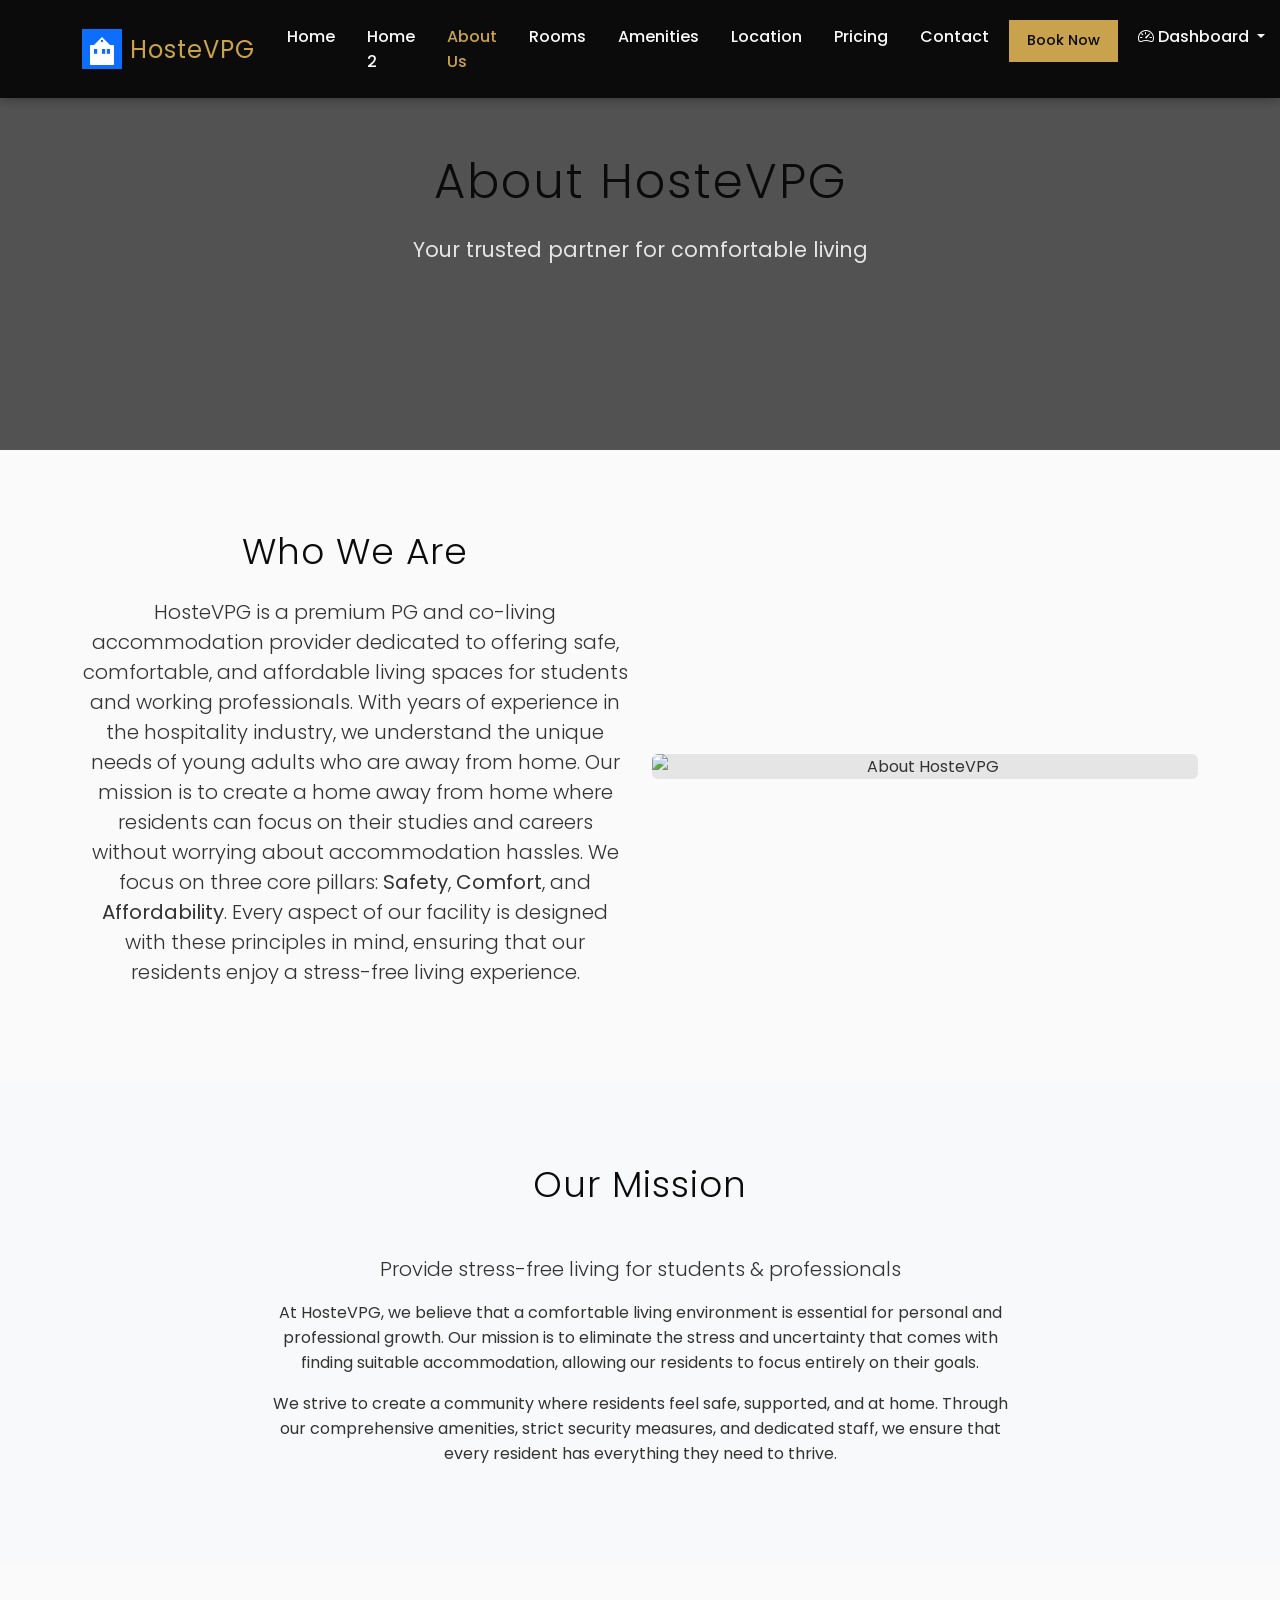
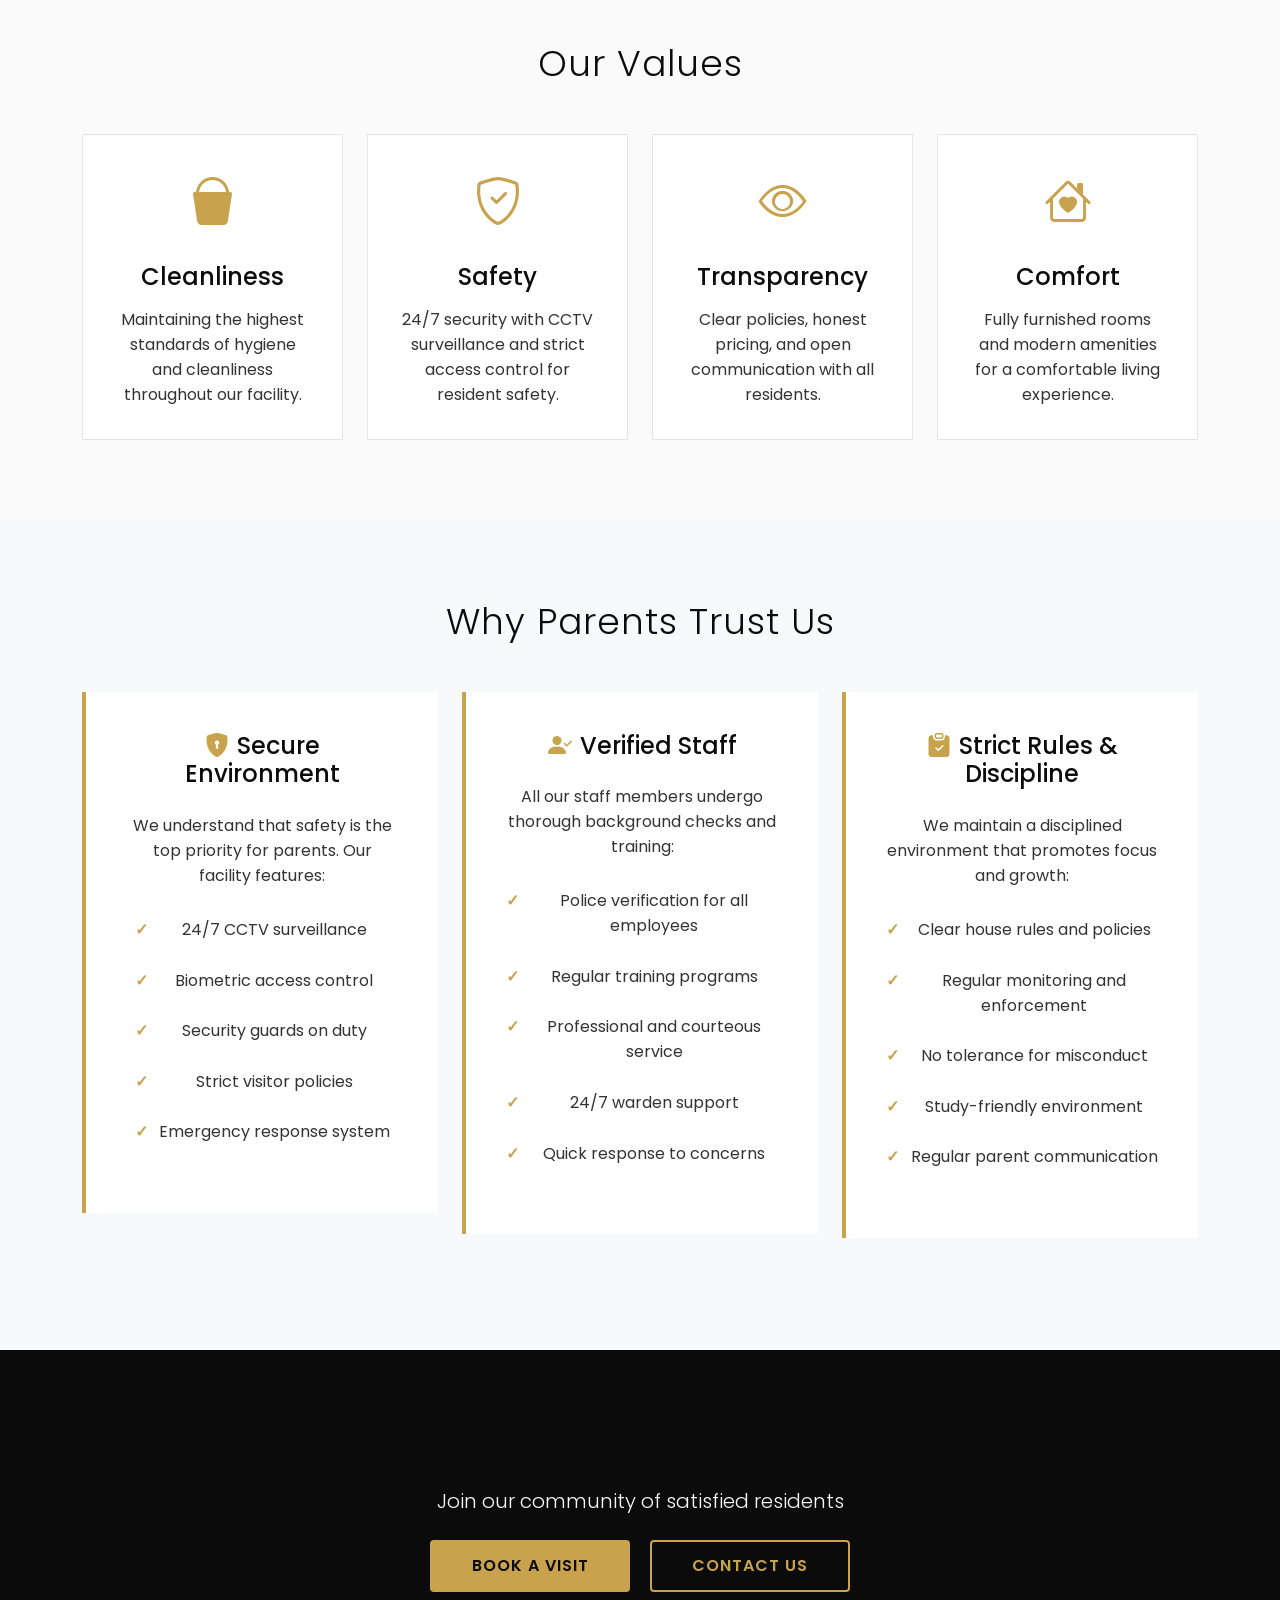
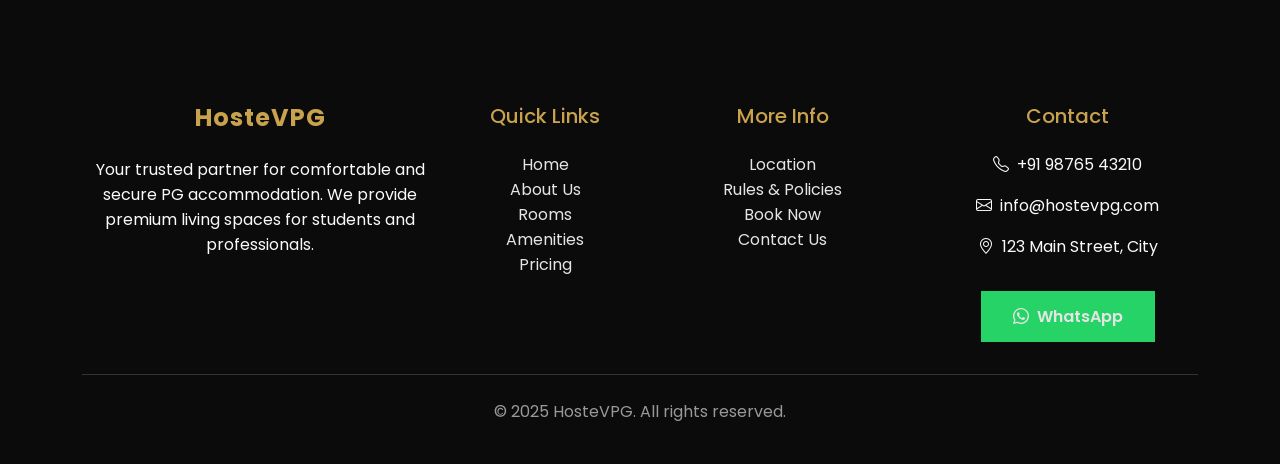
==== commit 56ad2ba1: "logo" ====
--- a/about.html
+++ b/about.html
@@ -23,9 +23,12 @@
 
 <body>
     <!-- Navbar -->
-    <nav class="navbar navbar-expand-xl navbar-dark fixed-top">
-        <div class="container">
-            <a class="navbar-brand" href="index.html">HosteVPG</a>
+    <nav class="navbar navbar-expand-lg navbar-dark fixed-top">
+        <div class="container">
+            <a class="navbar-brand" href="index.html">
+                <img src="images/favicon.svg" alt="HosteVPG Logo" height="40" class="me-2">
+                HosteVPG
+            </a>
             <button class="navbar-toggler" type="button" data-bs-toggle="collapse" data-bs-target="#navbarNav">
                 <span class="navbar-toggler-icon"></span>
             </button>
--- a/css/style.css
+++ b/css/style.css
@@ -8,30 +8,95 @@
     --dark-gray: #1a1a1a;
     --light-gray: #e5e5e5;
 
-    /* Typography Variables */
+    /* Typography */
     --font-primary: 'Poppins', sans-serif;
+    --font-heading: 'Poppins', sans-serif;
     --font-size-base: 16px;
-    --line-height-base: 1.6;
-    --line-height-heading: 1.2;
-
-    --font-weight-regular: 400;
-    --font-weight-medium: 500;
-    --font-weight-bold: 700;
-
-    --h1-size: 3.5rem;
-    --h2-size: 2.5rem;
-    --h3-size: 2rem;
+    --h1-size: 3rem;
+    --h2-size: 2.25rem;
+    --h3-size: 1.75rem;
     --h4-size: 1.5rem;
     --h5-size: 1.25rem;
+
+    /* Responsive Navbar Breakpoint */
+    --navbar-breakpoint: 992px;
+    /* lg */
+
+    /* Responsive Fixes for Tablet/Desktop transition */
+    @media (max-width: 1024px) {
+
+        /* Ensure nav fits on 1024px screens */
+        .navbar-expand-lg .navbar-nav .nav-link {
+            padding-right: 0.5rem !important;
+            padding-left: 0.5rem !important;
+            font-size: 0.95rem;
+        }
+
+        .navbar-brand {
+            font-size: 1.25rem;
+        }
+    }
+
+    @media (max-width: 991px) {
+        .hero-section {
+            min-height: 40vh;
+        }
+
+        .container {
+            max-width: 100%;
+            padding-left: 1.5rem;
+            padding-right: 1.5rem;
+        }
+    }
+
+    /* Dashboard Profile Card Responsive */
+    @media (max-width: 991px) {
+        .sidebar {
+            transform: translateX(-100%);
+            /* Hide sidebar by default on tablet/mobile */
+        }
+
+        .sidebar.active {
+            transform: translateX(0);
+        }
+
+        .main-content {
+            margin-left: 0 !important;
+            /* Remove margin when sidebar is hidden */
+        }
+
+        .profile-header {
+            flex-direction: column;
+            text-align: center;
+        }
+
+        .profile-avatar {
+            margin-right: 0 !important;
+            margin-bottom: 1rem;
+        }
+
+        .profile-info {
+            width: 100%;
+        }
+    }
+
     --h6-size: 1rem;
 
-    /* Button Variables */
-    --btn-padding-y: 0.75rem;
-    --btn-padding-x: 2rem;
-    --btn-radius: 4px;
-    --btn-font-weight: 600;
-    --btn-letter-spacing: 1px;
-    --btn-transition: all 0.3s ease;
+    /* Colors */
+    --primary-color: #C9A24D;
+    --primary-hover: #b08d40;
+    --text-color: #333333;
+    --light-bg: #f8f9fa;
+    --dark-bg: #1a1a1a;
+    --dark-gray: #333333;
+
+    /* Buttons */
+    --btn-padding: 0.75rem 1.5rem;
+    --btn-radius: 5px;
+    --btn-font-weight: 500;
+
+    /* Images */
+    --card-img-height: 250px;
 }
 
 /* Global Font Enforcement */
@@ -80,7 +145,6 @@
     text-align: center;
 }
 
-/* Center all headings */
 h1,
 h2,
 h3,
@@ -93,34 +157,42 @@
 .h4,
 .h5,
 .h6 {
-    line-height: var(--line-height-heading);
-    font-weight: var(--font-weight-bold);
+    font-family: var(--font-primary) !important;
+    font-weight: 700;
     color: var(--matte-black);
+    /* Changed from var(--dark-bg) to var(--matte-black) to match existing theme */
     margin-bottom: 1rem;
     text-align: center;
-}
-
-h1 {
+    /* Kept existing text-align: center */
+}
+
+h1,
+.h1 {
     font-size: var(--h1-size);
 }
 
-h2 {
+h2,
+.h2 {
     font-size: var(--h2-size);
 }
 
-h3 {
+h3,
+.h3 {
     font-size: var(--h3-size);
 }
 
-h4 {
+h4,
+.h4 {
     font-size: var(--h4-size);
 }
 
-h5 {
+h5,
+.h5 {
     font-size: var(--h5-size);
 }
 
-h6 {
+h6,
+.h6 {
     font-size: var(--h6-size);
 }
 
@@ -521,6 +593,15 @@
 .room-card:hover {
     transform: translateY(-5px);
     box-shadow: 0 15px 40px rgba(0, 0, 0, 0.15);
+}
+
+/* Standardized Image Class for Lists */
+.room-listing-img {
+    width: 100%;
+    height: 300px;
+    object-fit: cover;
+    border-radius: var(--btn-radius);
+    box-shadow: 0 5px 15px rgba(0, 0, 0, 0.05);
 }
 
 .room-card img {
@@ -1637,6 +1718,23 @@
     text-align: left;
 }
 
+/* Standardized Image Class */
+.img-standard {
+    width: 100%;
+    height: 250px;
+    /* Fixed height for consistency */
+    object-fit: cover;
+    /* Ensures image covers area without distortion */
+    border-radius: var(--btn-radius);
+}
+
+/* Ensure existing cards use this if they don't have the class yet */
+.room-card img,
+.card-img-top {
+    height: 250px;
+    object-fit: cover;
+}
+
 @media (min-width: 992px) {
     .location-benefits li {
         justify-content: flex-start;
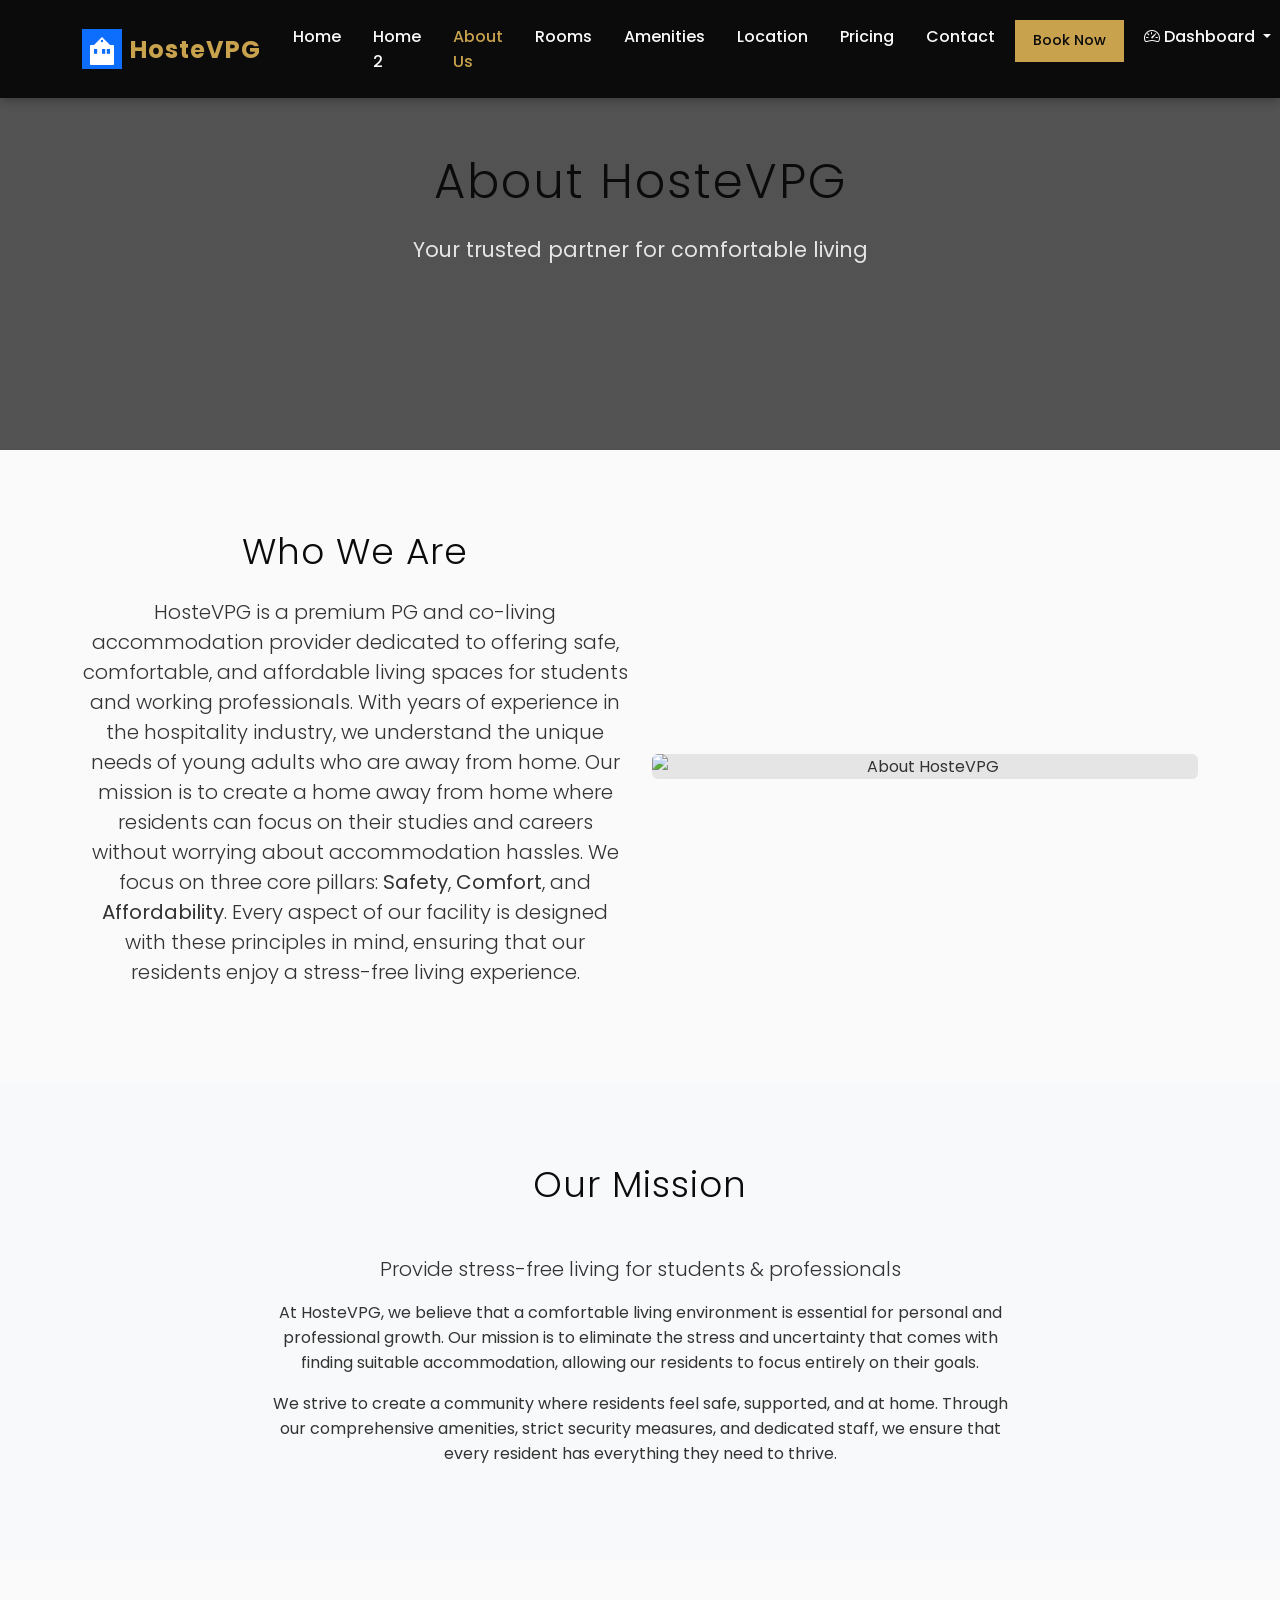
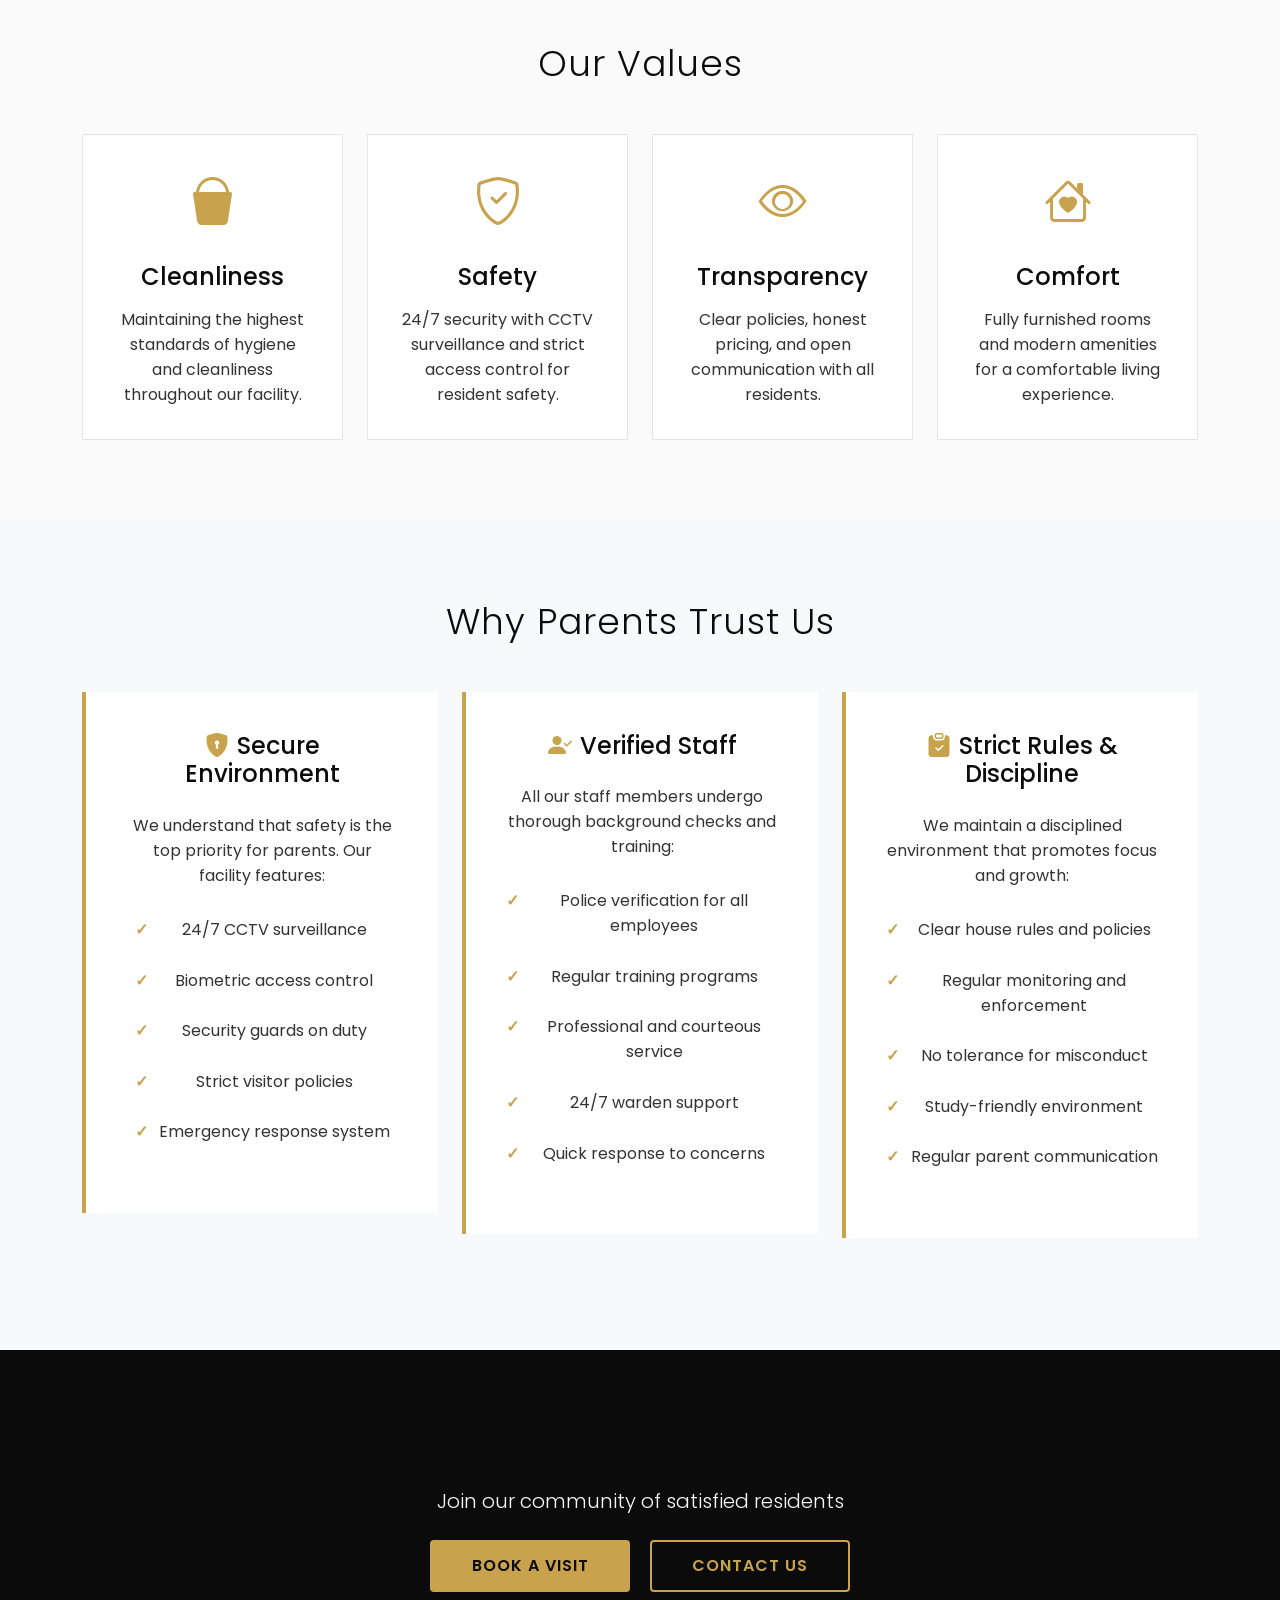
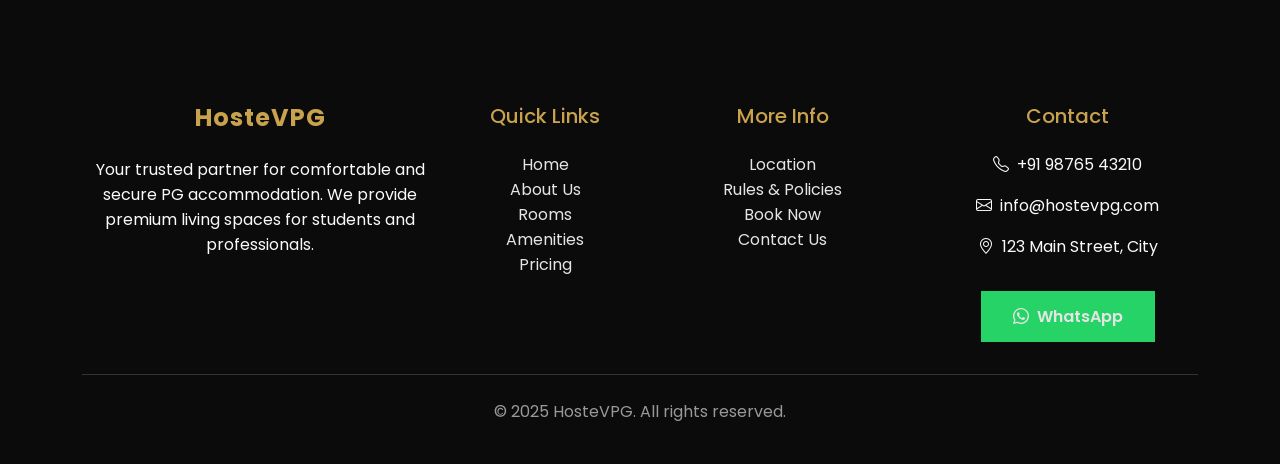
==== commit decab53b: "brandname" ====
--- a/about.html
+++ b/about.html
@@ -27,7 +27,7 @@
         <div class="container">
             <a class="navbar-brand" href="index.html">
                 <img src="images/favicon.svg" alt="HosteVPG Logo" height="40" class="me-2">
-                HosteVPG
+                <span class="brand-name">HosteVPG</span>
             </a>
             <button class="navbar-toggler" type="button" data-bs-toggle="collapse" data-bs-target="#navbarNav">
                 <span class="navbar-toggler-icon"></span>
@@ -244,7 +244,7 @@
         <div class="container">
             <div class="row g-4">
                 <div class="col-lg-4 col-md-6">
-                    <h5 class="brand-text">HosteVPG</h5>
+                    <h5 class="brand-text brand-name">HosteVPG</h5>
                     <p>Your trusted partner for comfortable and secure PG accommodation. We provide premium living
                         spaces for students and professionals.</p>
                 </div>
--- a/css/style.css
+++ b/css/style.css
@@ -1,5 +1,6 @@
 /* Luxury PG Accommodation Site - Custom Styles */
 @import url('https://fonts.googleapis.com/css2?family=Poppins:wght@300;400;500;600;700&display=swap');
+@import url('branding.css');
 
 :root {
     --matte-black: #0B0B0B;
@@ -245,23 +246,15 @@
 }
 
 /* Standardized Brand Text */
-.brand-text {
-    font-size: var(--h4-size);
-    /* was 1.5rem */
-    font-weight: var(--font-weight-bold);
-    color: var(--champagne-gold) !important;
-    letter-spacing: 1px;
-}
+/* .brand-name definition moved to branding.css */
+
+
 
 .navbar-brand {
-    color: var(--champagne-gold) !important;
-    font-size: var(--h4-size);
-    /* was 1.5rem, which is h4 size */
-    font-weight: var(--font-weight-bold);
-    letter-spacing: 1px;
     display: flex;
     align-items: center;
     text-align: left !important;
+    /* Typography now handled by .brand-name */
 }
 
 /* ... existing styles ... */
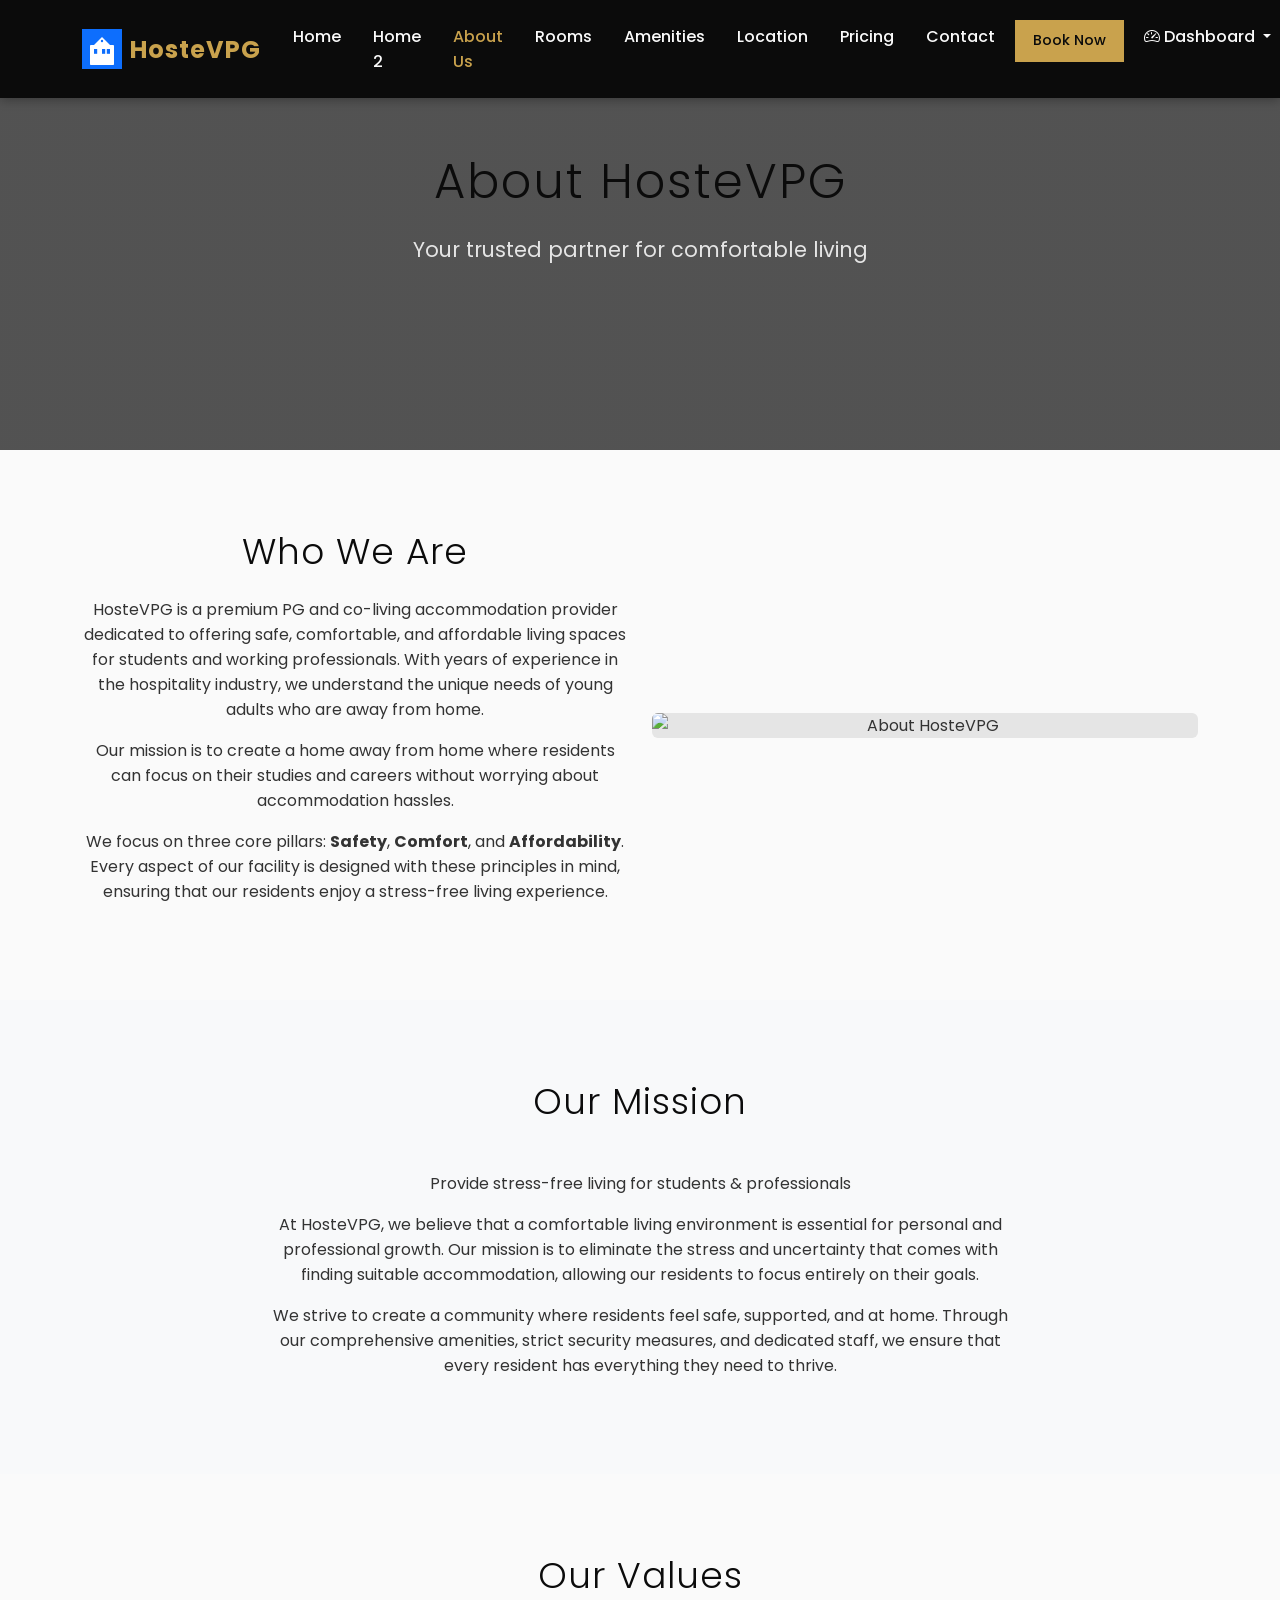
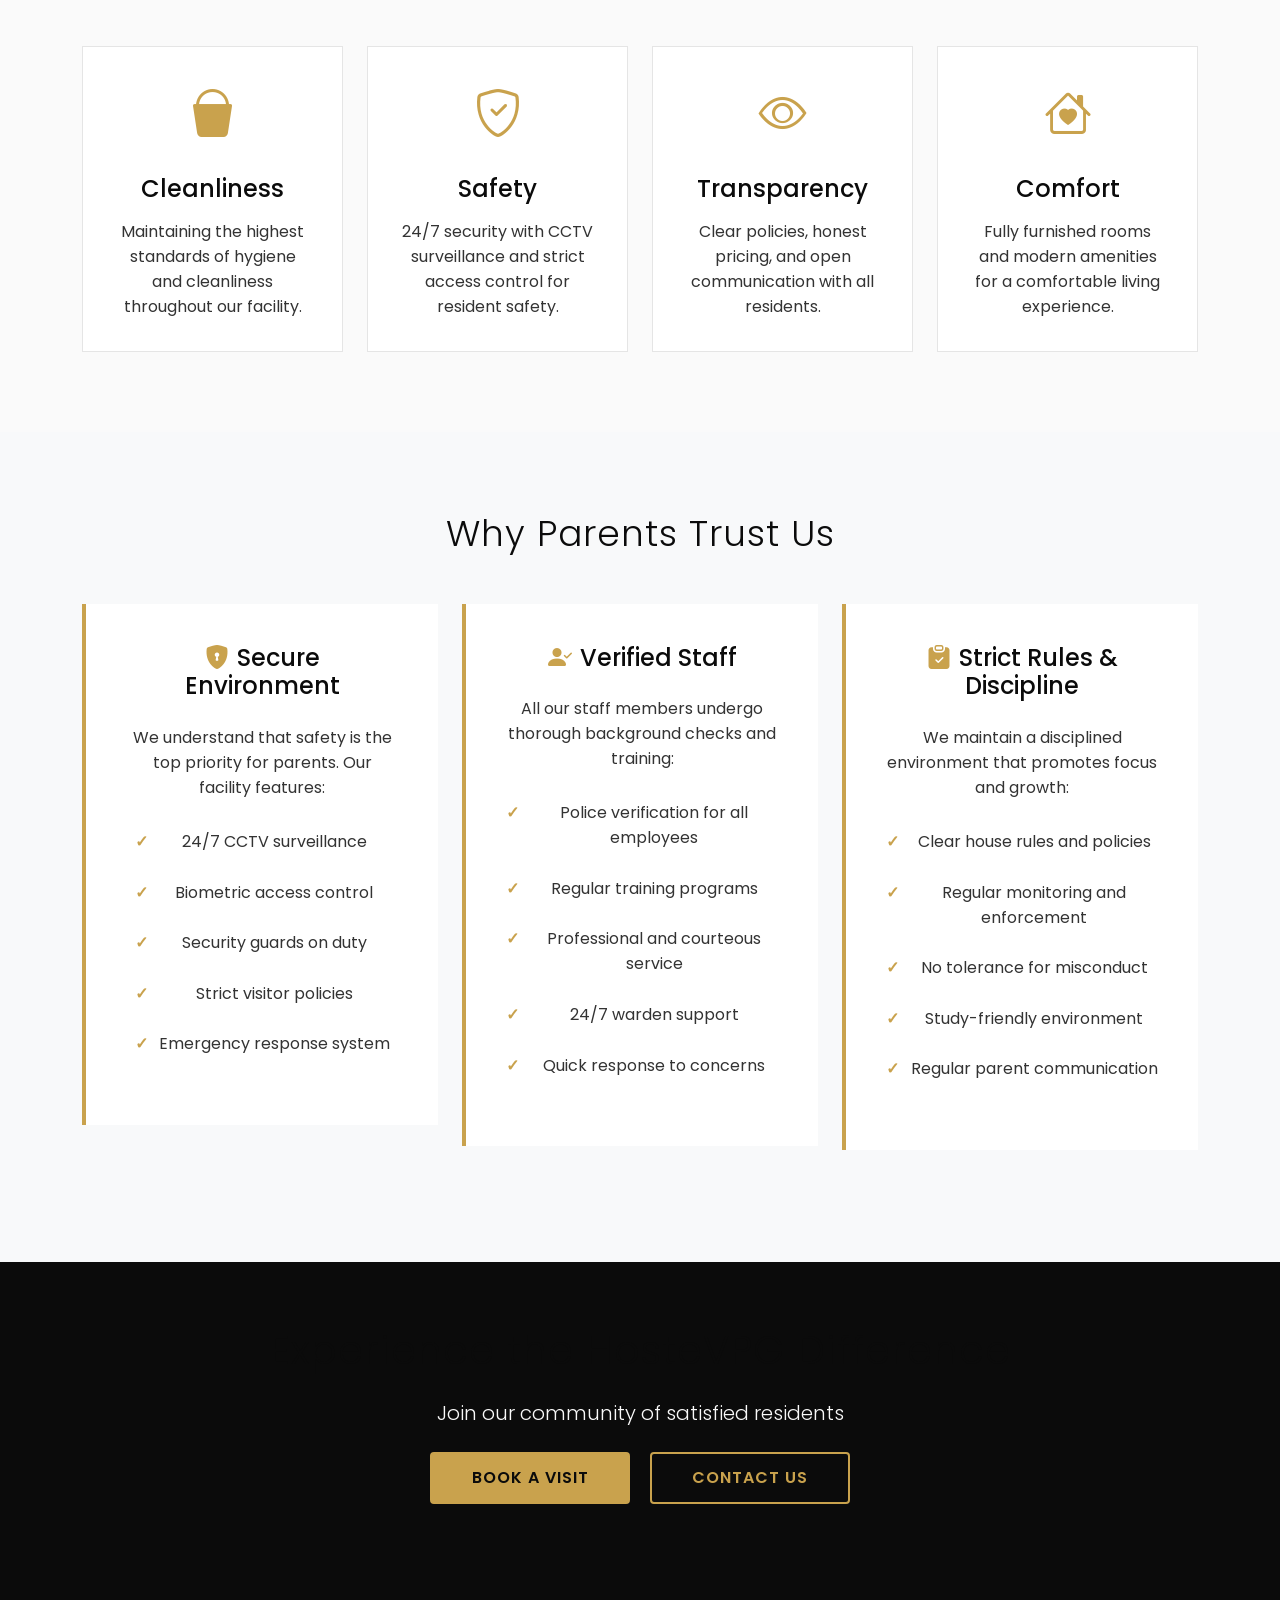
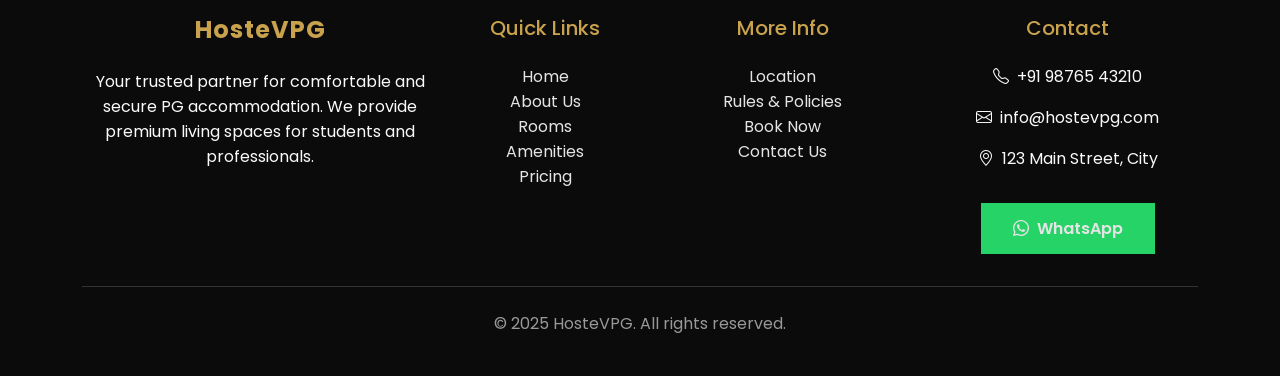
==== commit 6ac257ed: "paragraph" ====
--- a/about.html
+++ b/about.html
@@ -98,15 +98,19 @@
             <div class="row align-items-center">
                 <div class="col-lg-6">
                     <h2 class="section-title mb-4">Who We Are</h2>
-                    <p class="lead">HosteVPG is a premium PG and co-living accommodation provider dedicated to offering
+                    <p> HosteVPG is a premium PG and co-living accommodation provider dedicated to offering
                         safe, comfortable, and affordable living spaces for students and working professionals.
                         With years of experience in the hospitality industry, we understand the unique needs of young
-                        adults who are away from home. Our mission is to create a home away from home where residents
-                        can focus on their studies and careers without worrying about accommodation hassles.
-                        We focus on three core pillars: <strong>Safety</strong>, <strong>Comfort</strong>, and
+                        adults who are away from home.</p>
+
+                    <p> Our mission is to create a home away from home where residents
+                        can focus on their studies and careers without worrying about accommodation hassles.</p>
+
+                    <p> We focus on three core pillars: <strong>Safety</strong>, <strong>Comfort</strong>, and
                         <strong>Affordability</strong>. Every aspect of our facility is designed with these principles
                         in mind, ensuring that our residents enjoy a stress-free living experience.
                     </p>
+
                 </div>
                 <div class="col-lg-6">
                     <img src="https://images.unsplash.com/photo-1522771739844-6a9f6d5f14af?w=1200&h=800&fit=crop"
@@ -122,7 +126,7 @@
             <div class="row">
                 <div class="col-lg-8 mx-auto text-center">
                     <h2 class="section-title">Our Mission</h2>
-                    <p class="lead">Provide stress-free living for students & professionals</p>
+                    <p>Provide stress-free living for students & professionals</p>
                     <p>At HosteVPG, we believe that a comfortable living environment is essential for personal and
                         professional growth. Our mission is to eliminate the stress and uncertainty that comes with
                         finding suitable accommodation, allowing our residents to focus entirely on their goals.</p>
